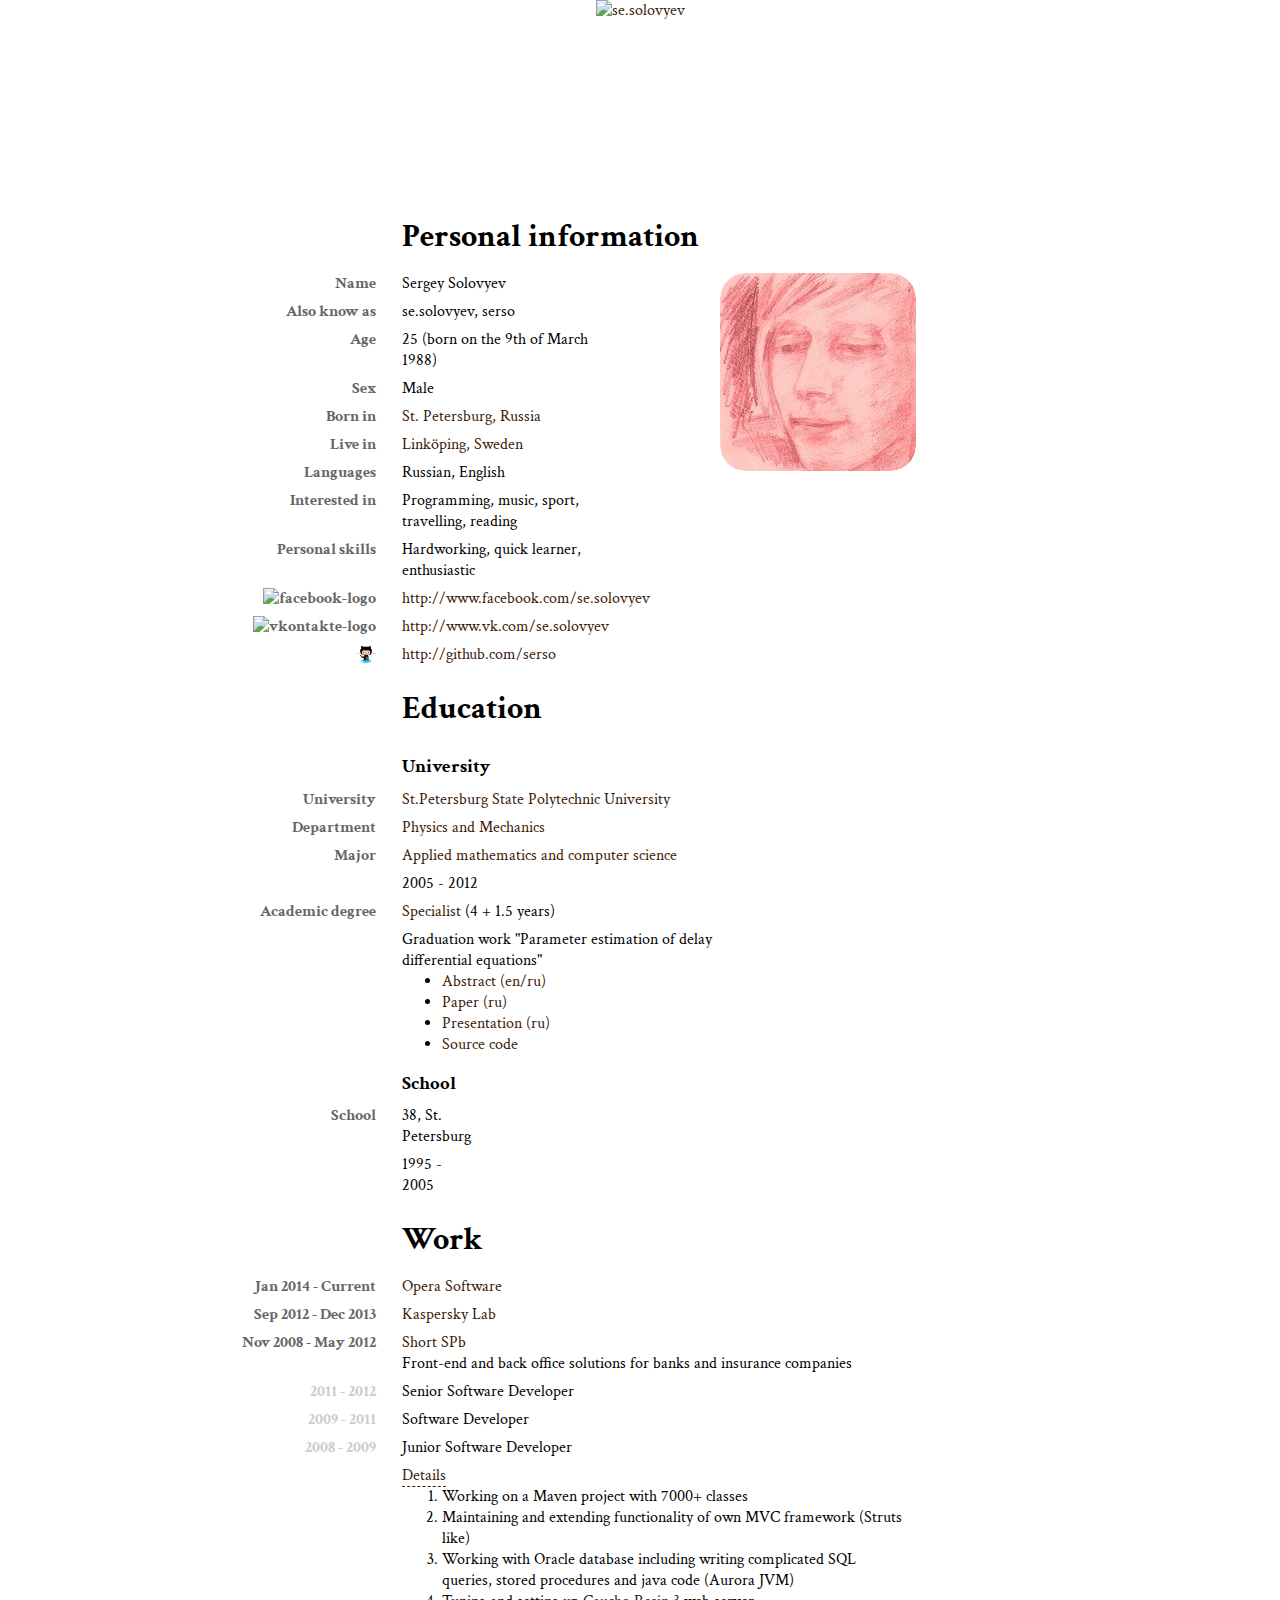
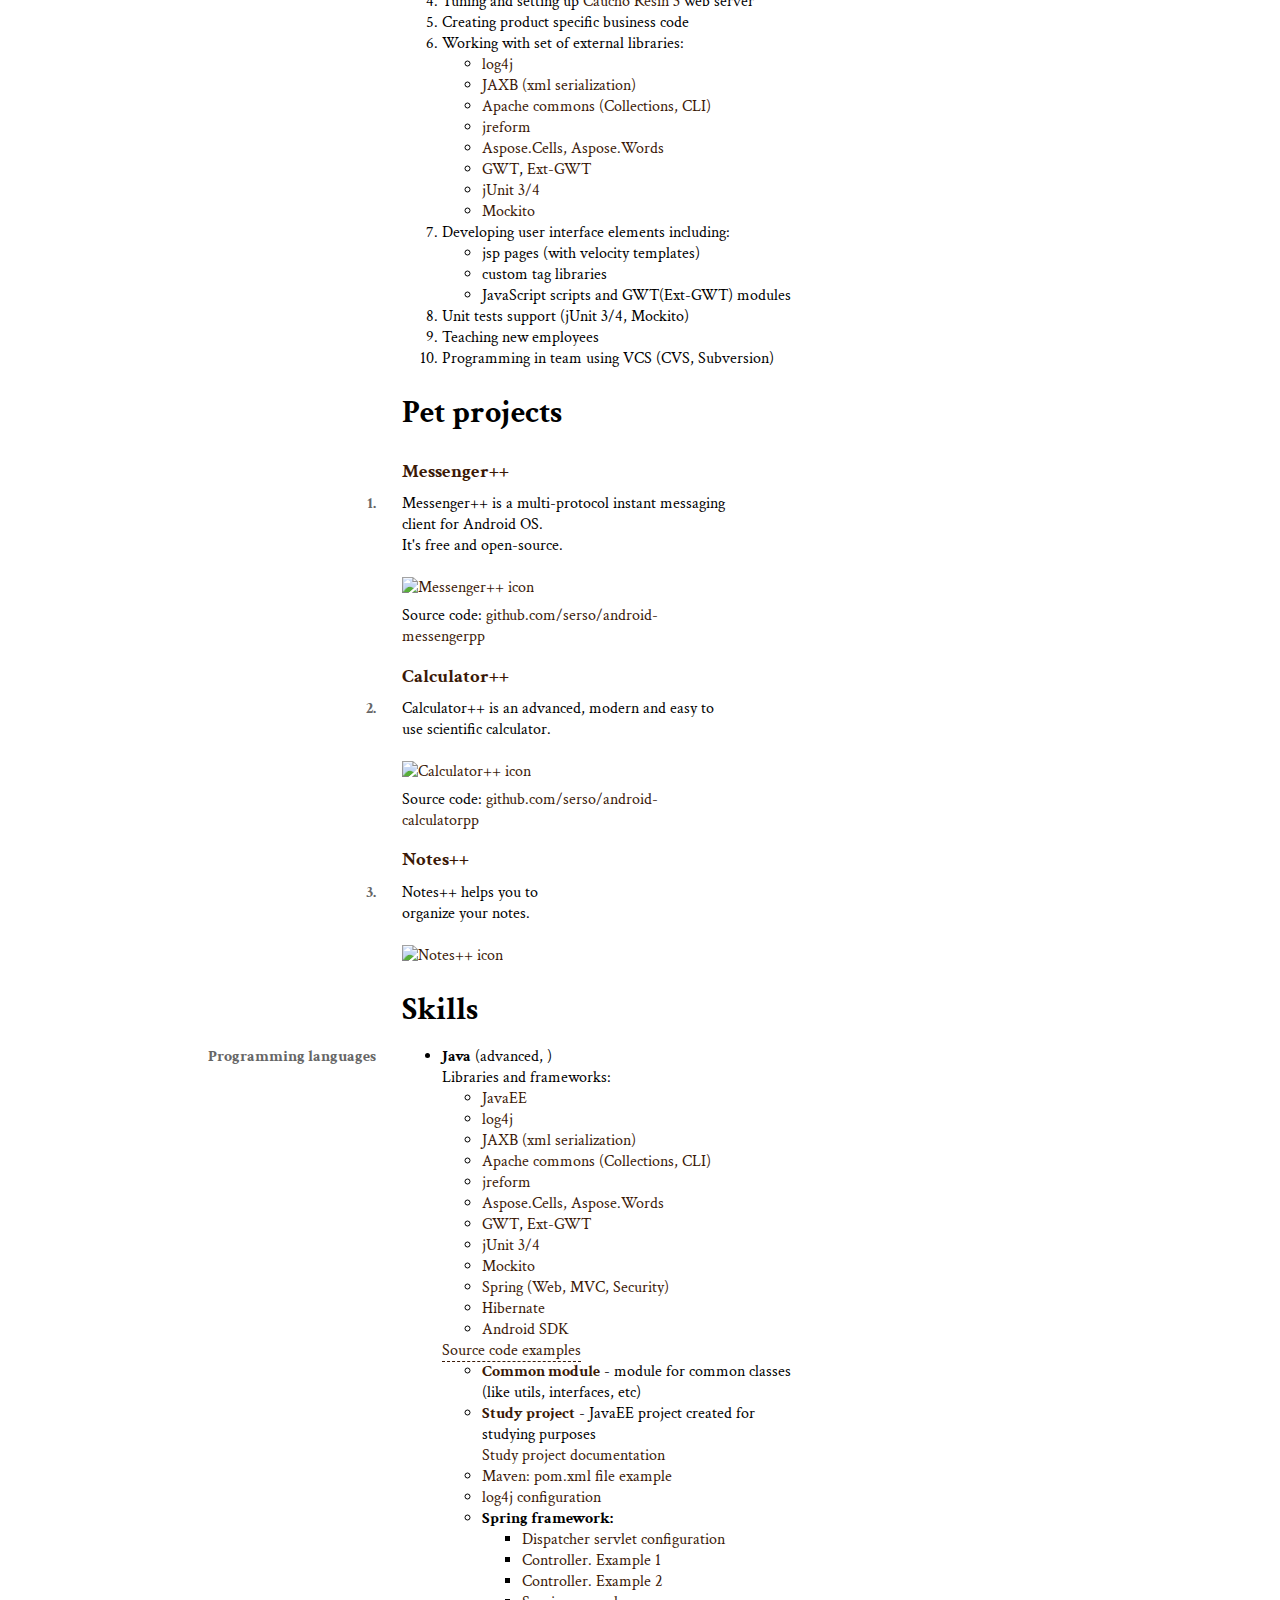
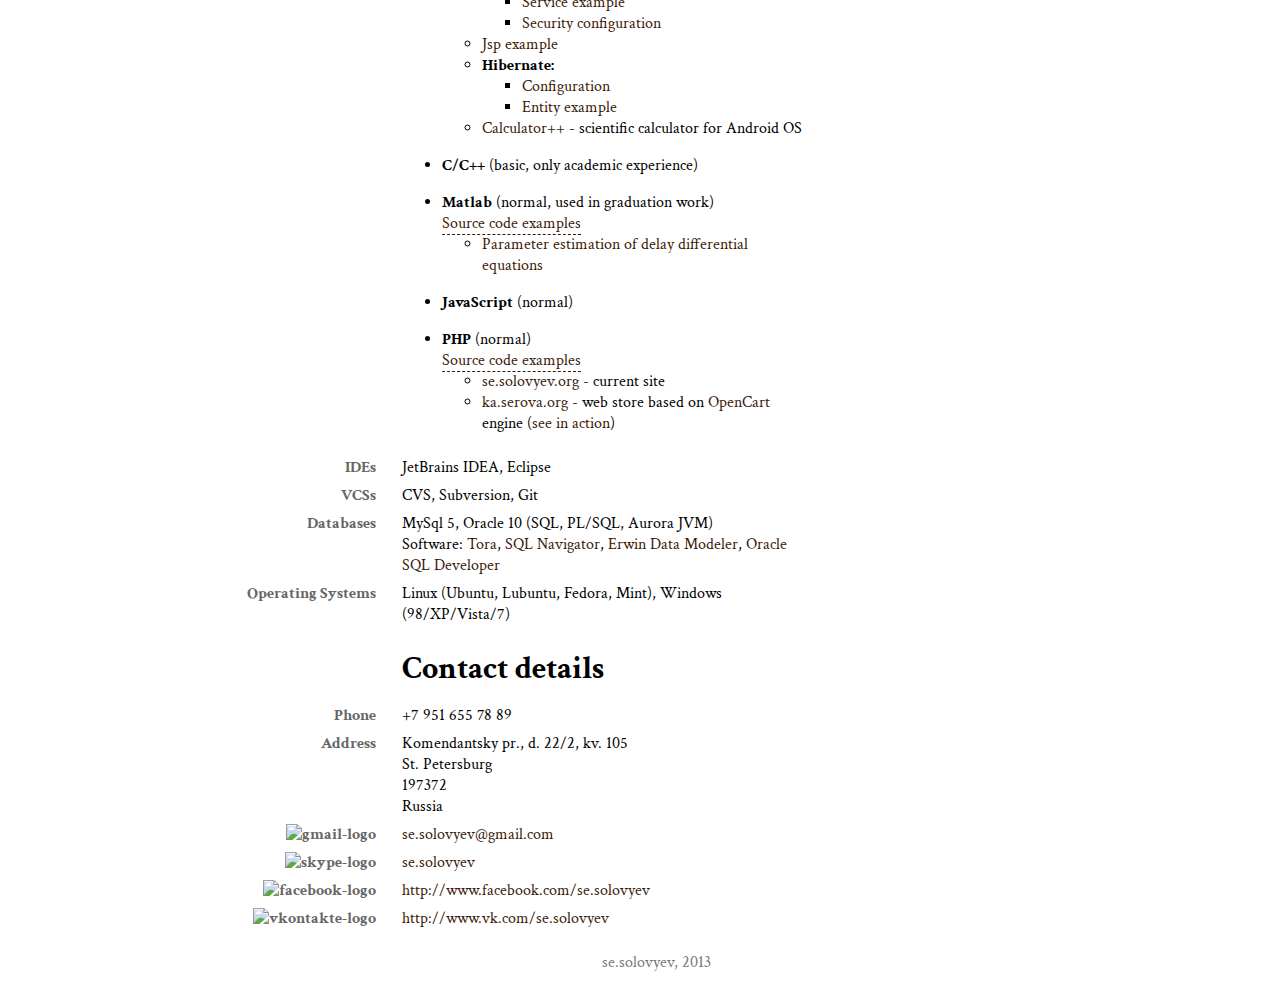
==== index.html @ 54375957 "Use relative paths" ====
<!DOCTYPE HTML PUBLIC "-//W3C//DTD HTML 4.01 Transitional//EN"
		"http://www.w3.org/TR/html4/loose.dtd">
<html>
<head>
	<meta http-equiv="Content-type" content="text/html;charset=UTF-8">

	<title>se.solovyev - CV</title>

	<script type="text/javascript" src="resources/js/jquery-1.6.1.js"></script>
	<script type="text/javascript" src="resources/js/jquery.countdown.package-1.5.9/jquery.countdown.pack.js"></script>

	<script type="text/javascript">
		if (jQuery) {
			$(document).ready(function() {

				$(".slided_content").hide();

				$("a.slided").click(
						function(event) {

							// Prevent the default event.
							event.preventDefault();


							var nextSibling = $(this).next();

							// Toggle the slide based on its current
							// visibility.
							if (nextSibling.is(":visible")) {

								// Hide - slide up.
								nextSibling.slideUp(500);

							} else {

								// Show - slide down.
								nextSibling.slideDown(500);

							}
						}
						);

				if ($.countdown) {
					$('#java_exp_countdown').countdown(
					{	since: new Date(2008, 10 - 1, 29),
						format: 'YDHMS',
						description: 'of work experience',
						layout: '<a href="time.html">{y<}{yn} {yl}{y>} ' +
								'{o<}{on} {ol}{o>} ' +
								'{d<}{dn} {dl}{d>} ' +
								'{hnn}{sep}{mnn}{sep}{snn} {desc}</a>'});
				}
			});
		}


	</script>

	<script type="text/javascript">

		var _gaq = _gaq || [];
		_gaq.push(['_setAccount', 'UA-24192724-1']);
		_gaq.push(['_trackPageview']);

		(function() {
			var ga = document.createElement('script');
			ga.type = 'text/javascript';
			ga.async = true;
			ga.src = ('https:' == document.location.protocol ? 'https://ssl' : 'http://www') + '.google-analytics.com/ga.js';
			var s = document.getElementsByTagName('script')[0];
			s.parentNode.insertBefore(ga, s);
		})();


	</script>

	<link rel="stylesheet" href="resources/js/jquery.countdown.package-1.5.9/jquery.countdown.css"/>
	<link rel='stylesheet' href='http://fonts.googleapis.com/css?family=Crimson+Text:regular,600&v1' type='text/css'>

	<link rel="stylesheet" href="resources/css/main.css" type="text/css"/>

	<link rel="shortcut icon" href="resources/images/favicon.ico" type="image/x-icon"/>

</head>
<body>

<div id="page">
	<div id="container">
		<div id="header">
			<div id="se_solovyev_img">
				<a href="/" class="nohover">
					<img src="resources/images/header.png" alt="se.solovyev" height="202" width="879" border="0">
				</a>
			</div>
		</div>
		<div id="center">
			<div id="content">

				<h2>Personal information</h2>

				<div class="left">

					<dl style="width: 500px">

						<dt>Name</dt>
						<dd>Sergey Solovyev</dd>

						<dt>Also know as</dt>
						<dd>se.solovyev, serso</dd>

						<dt>Age</dt>
						<dd>25 (born on the 9th of March 1988)</dd>

						<dt>Sex</dt>
						<dd>Male</dd>

						<dt>Born in</dt>
						<dd>
							<a target="_blank" href="https://maps.google.se/maps?q=Saint%20Petersburg,%20Russia">St.
								Petersburg, Russia</a>
						</dd>

						<dt>Live in</dt>
						<dd>
							<a target="_blank" href="https://maps.google.se/maps?q=Link%C3%B6ping,%20Sweden">Linköping,
								Sweden</a>
						</dd>

						<dt>Languages</dt>
						<dd>Russian, English</dd>

						<dt>Interested in</dt>
						<dd>Programming, music, sport,<br/>travelling, reading</dd>

						<dt>Personal skills</dt>
						<dd>Hardworking, quick learner, enthusiastic</dd>

						<dt><img src="resources/images/facebook-logo-sm.png" alt="facebook-logo"></dt>
						<dd><a target="_blank" href="http://www.facebook.com/se.solovyev">http://www.facebook.com/se.solovyev</a>
						</dd>

						<dt><img src="resources/images/vkontakte-logo-sm.png" alt="vkontakte-logo"></dt>
						<dd><a target="_blank" href="http://www.vk.com/se.solovyev">http://www.vk.com/se.solovyev</a>
						</dd>

						<dt><img src="resources/images/github-logo-xsm.png" alt="github-logo"></dt>
						<dd><a target="_blank" href="http://github.com/serso">http://github.com/serso</a></dd>

					</dl>
				</div>

				<div id="face" class="right">
					<img src="resources/images/face.png" alt="Face">
				</div>

				<h2>Education</h2>

				<h3>University</h3>

				<div class="left">

					<dl>

						<dt>University</dt>
						<dd><a target="_blank" href="http://www.spbstu-eng.ru">St.Petersburg State Polytechnic
							University</a></dd>

						<dt>Department</dt>
						<dd><a target="_blank" href="http://www.physmech.ru">Physics and Mechanics</a></dd>

						<dt>Major</dt>
						<dd><a target="_blank" href="http://amd.stu.neva.ru">Applied mathematics and computer
							science</a></dd>

						<dt></dt>
						<dd>2005 - 2012</dd>

						<dt>Academic degree</dt>
						<dd><a target="_blank" href="http://en.wikipedia.org/wiki/Specialist_degree">Specialist</a> (4 +
							1.5 years)
						</dd>

						<dt></dt>
						<dd>Graduation work "Parameter estimation of delay differential equations"<br/>
							<ul>
								<li><a target="_blank" href="/files/graduation-work-abstract-ru-en.docx">Abstract
									(en/ru)</a></li>
								<li><a target="_blank" href="/files/graduation-work-ru.docx">Paper (ru)</a></li>
								<li><a target="_blank" href="/files/graduation-work-presentation-ru.pptx">Presentation
									(ru)</a></li>
								<li><a target="_blank" href="https://github.com/serso/dde-param-estimation">Source
									code</a></li>
							</ul>
						</dd>

					</dl>

				</div>

				<h3>School</h3>

				<div class="left">

					<dl>
						<dt>School</dt>
						<dd>38, St. Petersburg</dd>

						<dt></dt>
						<dd>1995 - 2005</dd>
					</dl>

				</div>

				<h2>Work</h2>

				<div class="left">

					<dl>
						<dt>Jan 2014 - Current</dt>
						<dd><a href="http://www.opera.com/" target="_blank">Opera Software</a></dd>

						<dt>Sep 2012 - Dec 2013</dt>
						<dd><a href="http://www.kaspersky.com/" target="_blank">Kaspersky Lab</a></dd>

						<dt>Nov 2008 - May 2012</dt>
						<dd><a target="_blank" href="http://www.short.ch">Short SPb</a><br/>
							Front-end and back office solutions for banks and insurance companies
						</dd>

						<dt class="work_date">2011 - 2012</dt>
						<dd>Senior Software Developer</dd>
						<dt class="work_date">2009 - 2011</dt>
						<dd>Software Developer</dd>
						<dt class="work_date">2008 - 2009</dt>
						<dd>Junior Software Developer</dd>

						<dt></dt>
						<dd>
							<a href="#shortspb_work_details" class="slided">Details</a>

							<div id="shortspb_work_details" class="slided_content">

								<ol>
									<li>Working on a Maven project with 7000+ classes</li>
									<li>Maintaining and extending functionality of own MVC framework (Struts like)</li>
									<li>Working with Oracle database including writing complicated SQL queries, stored
										procedures and java code (Aurora JVM)
									</li>
									<li>Tuning and setting up <a target="_blank" href="http://www.caucho.com/resin-3.0">Caucho
										Resin 3</a> web server
									</li>
									<li>Creating product specific business code</li>
									<li>Working with set of external libraries:
										<ul>
											<li><a target="_blank" href="http://logging.apache.org/log4j/">log4j</a>
											</li>
											<li><a target="_blank" href="http://jaxb.java.net">JAXB (xml
												serialization)</a></li>
											<li><a target="_blank" href="http://commons.apache.org">Apache commons
												(Collections, CLI)</a></li>
											<li><a target="_blank" href="http://jreform.sourceforge.net">jreform</a>
											</li>
											<li>
												<a target="_blank"
												   href="http://www.aspose.com/categories/java-components/aspose.total-for-java/default.aspx">Aspose.Cells,
													Aspose.Words</a>
											</li>
											<li><a target="_blank" href="http://code.google.com/webtoolkit">GWT</a>,
												<a target="_blank"
												   href="http://www.sencha.com/products/extgwt">Ext-GWT</a></li>
											<li><a target="_blank" href="http://www.junit.org">jUnit 3/4</a></li>
											<li><a target="_blank" href="http://mockito.org">Mockito</a></li>
										</ul>
									</li>
									<li>Developing user interface elements including:
										<ul>
											<li>
												jsp pages (with velocity templates)
											</li>
											<li>
												custom tag libraries
											</li>
											<li>
												JavaScript scripts and GWT(Ext-GWT) modules
											</li>
										</ul>
									</li>
									<li>
										Unit tests support (jUnit 3/4, Mockito)
									</li>
									<li>
										Teaching new employees
									</li>
									<li>Programming in team using VCS (CVS, Subversion)</li>
								</ol>
							</div>
						</dd>
					</dl>

				</div>

				<h2>Pet projects</h2>

				<h3><a target="_blank"
					   href="https://play.google.com/store/apps/details?id=org.solovyev.android.messenger">Messenger++</a>
				</h3>

				<div class="left">

					<dl>
						<dt>1.</dt>
						<dd>
							Messenger++ is a multi-protocol instant messaging client for Android OS.<br/>
							It's free and open-source.<br/>
							<br/>
							<a target="_blank"
							   href="https://play.google.com/store/apps/details?id=org.solovyev.android.messenger">
								<img src="resources/images/messengerpp-icon-small.png" alt="Messenger++ icon">
							</a>
							<br/>
						</dd>

						<dt>&nbsp;</dt>
						<dd>Source code: <a target="_blank" href="https://github.com/serso/android-messengerpp">github.com/serso/android-messengerpp</a>
						</dd>
					</dl>

				</div>

				<h3><a target="_blank"
					   href="https://play.google.com/store/apps/details?id=org.solovyev.android.calculator">Calculator++</a>
				</h3>

				<div class="left">

					<dl>
						<dt>2.</dt>
						<dd>
							Calculator++ is an advanced, modern and easy to use scientific calculator.<br/>
							<br/>
							<a target="_blank"
							   href="https://play.google.com/store/apps/details?id=org.solovyev.android.calculator">
								<img src="resources/images/calculatorpp-icon-small.png" alt="Calculator++ icon">
							</a>
							<br/>
						</dd>

						<dt>&nbsp;</dt>
						<dd>Source code: <a target="_blank" href="https://github.com/serso/android-calculatorpp">github.com/serso/android-calculatorpp</a>
						</dd>
					</dl>

				</div>

				<h3><a target="_blank" href="https://play.google.com/store/apps/details?id=org.solovyev.android.notes">Notes++</a>
				</h3>

				<div class="left">

					<dl>

						<dt>3.</dt>
						<dd>
							Notes++ helps you to organize your notes.<br/>
							<br/>
							<a target="_blank"
							   href="https://play.google.com/store/apps/details?id=org.solovyev.android.notes">
								<img src="resources/images/notes-icon-black-small.png" alt="Notes++ icon">
							</a>
							<br/>
						</dd>
					</dl>

				</div>

				<h2>Skills</h2>

				<div class="left">
					<dl>
						<dt>Programming languages</dt>
						<dd>
							<ul class="languages_list">
								<li class="language">
									<strong>Java</strong> (advanced, <span id="java_exp_countdown"></span>
									<noscript>5 years of work experience</noscript>
									)<br/>
									Libraries and frameworks:<br/>
									<ul>
										<li><a target="_blank"
											   href="http://www.oracle.com/technetwork/java/javaee/overview/index.html">JavaEE</a>
										</li>
										<li><a target="_blank" href="http://logging.apache.org/log4j/">log4j</a></li>
										<li><a target="_blank" href="http://jaxb.java.net">JAXB (xml serialization)</a>
										</li>
										<li><a target="_blank" href="http://commons.apache.org">Apache commons
											(Collections, CLI)</a></li>
										<li><a target="_blank" href="http://jreform.sourceforge.net">jreform</a></li>
										<li>
											<a target="_blank"
											   href="http://www.aspose.com/categories/java-components/aspose.total-for-java/default.aspx">Aspose.Cells,
												Aspose.Words</a>
										</li>
										<li><a target="_blank" href="http://code.google.com/webtoolkit">GWT</a>,
											<a target="_blank" href="http://www.sencha.com/products/extgwt">Ext-GWT</a>
										</li>
										<li><a target="_blank" href="http://www.junit.org">jUnit 3/4</a></li>
										<li><a target="_blank" href="http://mockito.org">Mockito</a></li>
										<li><a target="_blank" href="http://www.springsource.org/">Spring (Web, MVC,
											Security)</a></li>
										<li><a target="_blank" href="http://www.hibernate.org/">Hibernate</a></li>
										<li>
											<a target="_blank" href="http://developer.android.com">Android SDK</a>
										</li>

									</ul>

									<a href="#java_sources" class="slided">Source code examples</a>

									<div id="java_sources" class="slided_content">
										<ul>
											<li><a target="_blank" href="https://github.com/serso/common"><strong>Common
												module</strong></a> - module
												for common
												classes
												(like
												utils,
												interfaces,
												etc)
											</li>
											<li><a target="_blank" href="https://github.com/serso/study"><strong>Study
												project</strong></a> - JavaEE
												project
												created for
												studying
												purposes<br/>
												<a target="_blank"
												   href="https://github.com/serso/study/blob/master/study-misc/misc/Study%20Project.doc">Study
													project
													documentation</a>
											</li>
											<li><a target="_blank"
												   href="https://github.com/serso/study/blob/master/pom.xml">Maven:
												pom.xml file
												example</a></li>
											<li>
												<a target="_blank"
												   href="https://github.com/serso/study/blob/master/study-web/web/WEB-INF/log4j.properties">log4j
													configuration</a>
											</li>
											<li><strong>Spring framework:</strong>
												<ul>
													<li>
														<a target="_blank"
														   href="https://github.com/serso/study/blob/master/study-web/web/WEB-INF/dispatcher-servlet.xml">Dispatcher
															servlet
															configuration</a>
													</li>
													<li>
														<a target="_blank"
														   href="https://github.com/serso/study/blob/master/study-core/src/main/java/org/solovyev/study/controllers/user/UserCreateEditController.java">Controller.
															Example
															1</a>
													</li>
													<li>
														<a target="_blank"
														   href="https://github.com/serso/study/blob/master/study-core/src/main/java/org/solovyev/study/controllers/school/SchoolManagementController.java">Controller.
															Example
															2</a>
													<li>
														<a target="_blank"
														   href="https://github.com/serso/study/blob/master/study-core/src/main/java/org/solovyev/study/services/PartnerService.java">Service
															example</a>
													</li>
													<li>
														<a target="_blank"
														   href="https://github.com/serso/study/blob/master/study-web/web/WEB-INF/security.xml">Security
															configuration</a>
													</li>
												</ul>
											</li>
											<li>
												<a target="_blank"
												   href="https://github.com/serso/study/blob/master/study-web/web/WEB-INF/jsp/user/management.jsp">Jsp
													example</a>
											</li>
											<li>
												<strong>Hibernate:</strong>
												<ul>
													<li>
														<a target="_blank"
														   href="https://github.com/serso/study/blob/master/study-core/src/main/java/hibernate.cfg.xml">Configuration</a>
													</li>
													<li>
														<a target="_blank"
														   href="https://github.com/serso/study/blob/master/study-core/src/main/java/org/solovyev/study/model/address/Address.hbt.xml">Entity
															example</a>
													</li>
												</ul>
											</li>
											<li>
												<a target="_blank" href="https://github.com/serso/calculatorpp">Calculator++</a>
												- scientific calculator for Android OS
											</li>
										</ul>
									</div>
								</li>
								<li class="language"><strong>C/C++</strong> (basic, only academic experience)</li>
								<li class="language"><strong>Matlab</strong> (normal, used in graduation work)<br/>

									<a href="#matalb_sources" class="slided">Source code examples</a>

									<div id="matalb_sources" class="slided_content">

										<ul>
											<li><a target="_blank" href="https://github.com/serso/dde-param-estimation">Parameter
												estimation of delay
												differential
												equations</a>
											</li>
										</ul>
									</div>
								</li>


								<li class="language"><strong>JavaScript</strong> (normal)</li>

								<li class="language"><strong>PHP</strong> (normal)<br/>

									<a href="#php_sources" class="slided">Source code examples</a>

									<div id="php_sources" class="slided_content">
										<ul>
											<li><a target="_blank" href="https://github.com/serso/se.solovyev.org">se.solovyev.org</a>
												- current site
											</li>
											<li><a target="_blank" href="https://github.com/serso/ka.serova.org">ka.serova.org</a>
												- web store based on
												<a target="_blank" href="http://www.opencart.com/">OpenCart</a> engine (<a
														target="_blank" href="http://ka.serova.org">see in action</a>)
											</li>
										</ul>
									</div>
								</li>
							</ul>
						</dd>

						<dt>IDEs</dt>
						<dd>JetBrains IDEA, Eclipse</dd>

						<dt>VCSs</dt>
						<dd>CVS, Subversion, Git</dd>

						<dt>Databases</dt>
						<dd>MySql 5, Oracle 10 (SQL, PL/SQL, Aurora JVM)<br/>Software: <a target="_blank"
																						  href="http://torasql.com/about">Tora</a>,
							<a target="_blank" href="http://www.quest.com/sql-navigator/">SQL Navigator</a>,
							<a target="_blank"
							   href="http://erwin.com/products/detail/ca_erwin_data_modeler_standard_edition/">Erwin
								Data Modeler</a>,
							<a target="_blank"
							   href="http://www.oracle.com/technetwork/developer-tools/sql-developer/overview/index.html">Oracle
								SQL Developer</a>
						</dd>

						<dt>Operating Systems</dt>
						<dd>Linux (Ubuntu, Lubuntu, Fedora, Mint), Windows (98/XP/Vista/7)</dd>
					</dl>

				</div>

				<h2>Contact details</h2>

				<dl>

					<dt>Phone</dt>
					<dd>+7 951 655 78 89</dd>

					<dt>Address</dt>
					<dd>Komendantsky pr., d. 22/2, kv. 105<br/>
						St. Petersburg<br/>
						197372<br/>
						Russia<br/>
					</dd>

					<dt><img src="resources/images/gmail-logo-sm.png" alt="gmail-logo"></dt>
					<dd><a href="mailto:se.solovyev@gmail.com">se.solovyev@gmail.com</a></dd>

					<dt><img src="resources/images/skype-logo-sm.png" alt="skype-logo"></dt>
					<dd><a href="skype:se.solovyev?call">se.solovyev</a></dd>

					<dt><img src="resources/images/facebook-logo-sm.png" alt="facebook-logo"></dt>
					<dd><a target="_blank" href="http://www.facebook.com/se.solovyev">http://www.facebook.com/se.solovyev</a>
					</dd>

					<dt><img src="resources/images/vkontakte-logo-sm.png" alt="vkontakte-logo"></dt>
					<dd><a target="_blank" href="http://www.vk.com/se.solovyev">http://www.vk.com/se.solovyev</a></dd>
				</dl>

			</div>
		</div>
		<div id="footer">
			<a href="/">se.solovyev</a>, 2013
		</div>
	</div>
</div>

</body>
</html>
---- resources/css/main.css ----
* {
	margin: 0;
}

html, body {
	height: 100%;
	font-family: 'Crimson Text', arial, serif;
}

body {
	background: white;
	text-align: center;
}

div#se_solovyev_img {
	text-align: center;
	padding: 0 0 0 0;
	margin: 0 0 0 0;
}

.nohover a:hover {
	background-color: transparent;
}

a:hover {
	text-decoration: underline;
}

a {
	outline: 0;
	text-decoration: none;
}

a, a:visited {
	color: #3b1907;
	cursor: pointer;
	outline: medium none;
}

a.slided {
	text-decoration: none;
	border-width: 0 0 1px 0;
	border-style: none none dashed none;
}

div#header {
	height: 200px;
}

div#se_solovyev {
	font-size: 80pt;
	letter-spacing: -10px;
	background: white url("../images/coffee_stain.jpg") no-repeat 80%;
	border: 0;
}

div#footer {
	clear: both;
	color: #777777;
	padding:1em;
	width: 100%;
}

#footer a {
	color: #777777;
}

#content {
	width: 880px;
	margin: auto;
}

#content dl {
	clear: left;
	margin: 0 0 0;
	padding: 0;
	height: auto;
}

#content dl dt {
	color: #666666; /*	color: #571203;*/
	clear: left;
	float: left;
	font-weight: bold;
	margin: 0;
	padding: 0 0.5em 0 0;
	text-align: right;
	width: 11em;
}

#content dl dt.work_date {
    color: #cccccc;
}

h1, h2, h3 {
	padding: 0 0 0 202px;
	text-align: left;
}

#content dl dd {
	margin: 0 0 0 190px;
	padding: 0 20% 7px 12px;
	text-align: left;
}

h1, h2, h3 {
	clear: both;
	padding-bottom: 0.5em;
	padding-top: 0.5em;
}

h1 {
	color: #3b1907;
	font-size: 3em;
}

h2 {
	font-size: 2em;
}

#face {
	margin-left: 20px;
}

.right {
	float: left;
}

.left {
	float: left;
}

.languages_list li.language {
	margin-bottom: 1em;
}

#java_exp_countdown {
	background-color: transparent;
	border: 0;
}

.s_0 {
	font-family: "Ume Gothic S5", sans-serif;
}

.e_0 {
	font-family: "Arial Black", serif;
}

.dot {
}

.s_1 {
	font-family: "Liberation Mono", monospace;
}

.o_0 {
	font-family: "FreeMono", monospace;
}

.l {
	font-family: "Arial Black", serif;
}

.o_1 {
	font-family: "Loma", serif;
}

.v_0 {
	font-family: "Purisa", serif;
}

.y {
	font-family: "Arial Black", serif;
}

.e_1 {
	font-family: "URW Chancery L", serif;
}

.v_1 {
	font-family: "URW Gothic L", sans-serif;
}

.source_example_title {
    font-weight: bold;
}

.source_link {
    font-weight: bold;
}
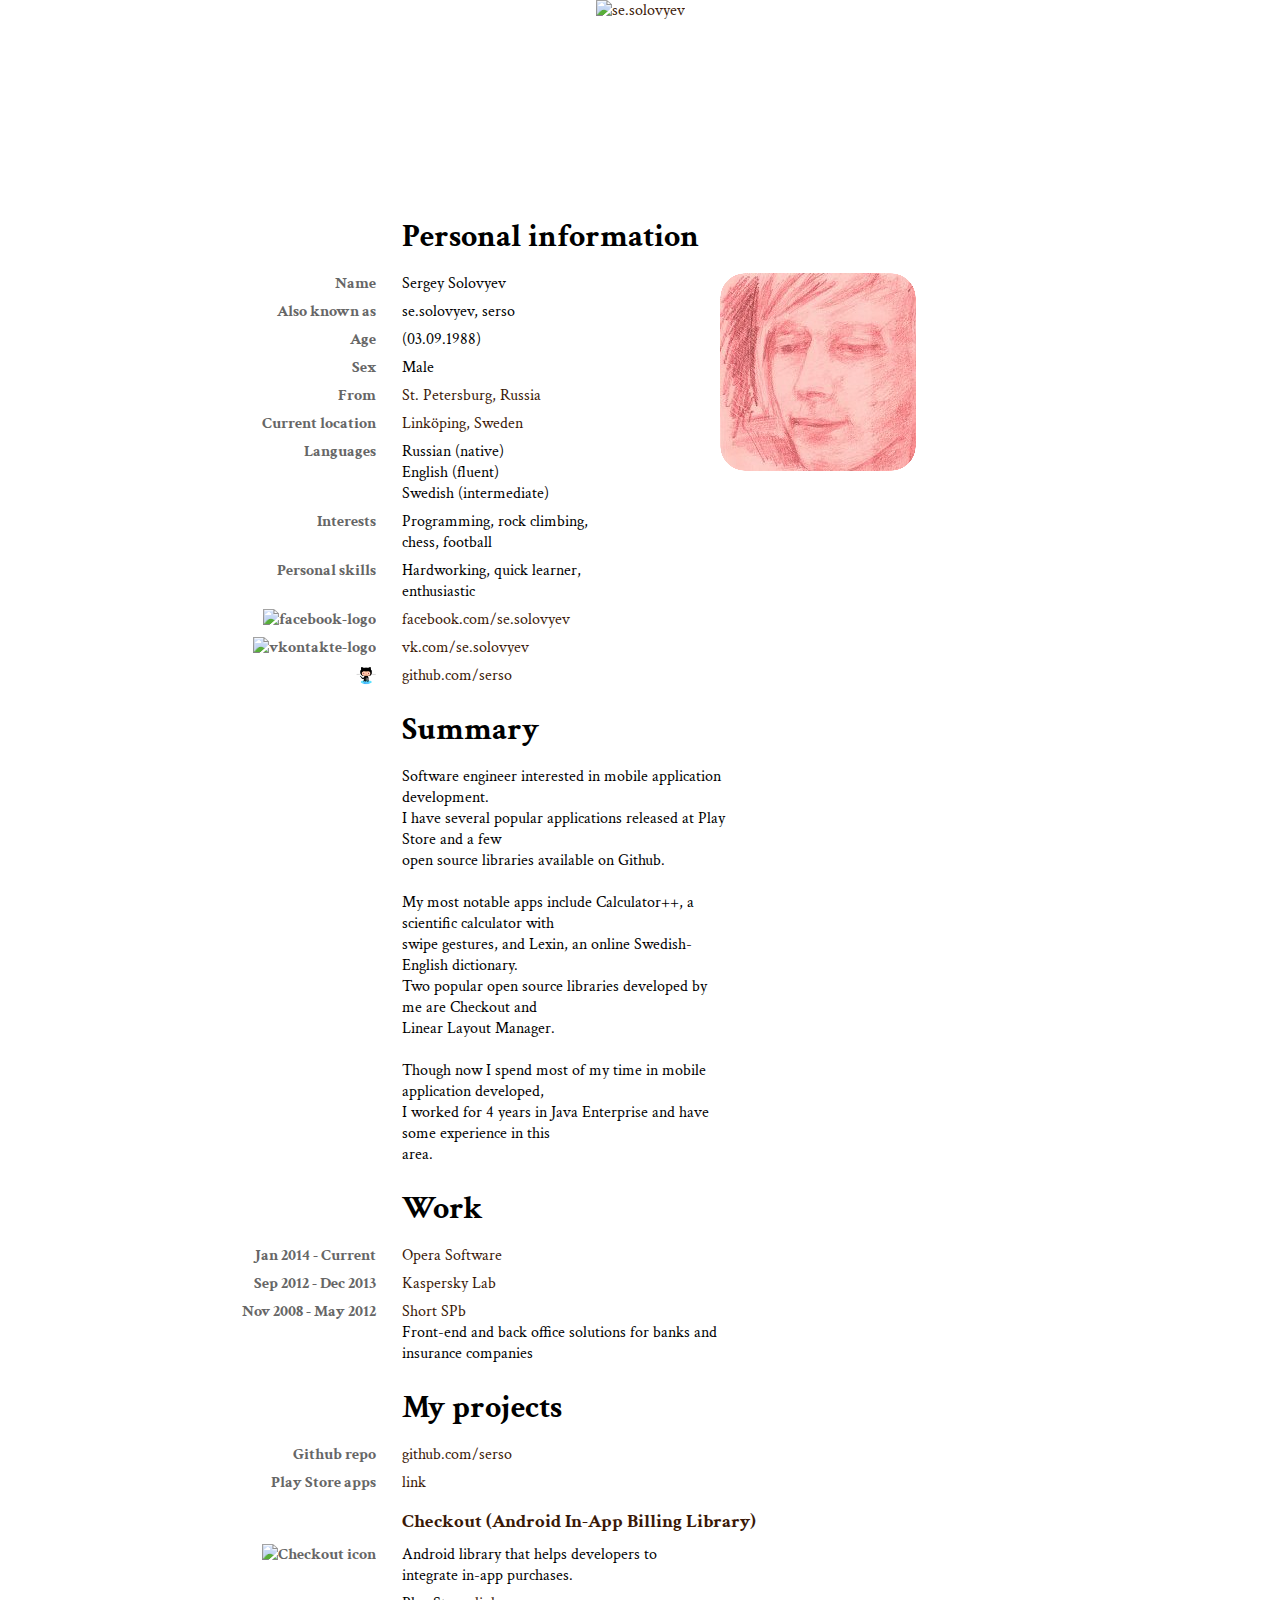
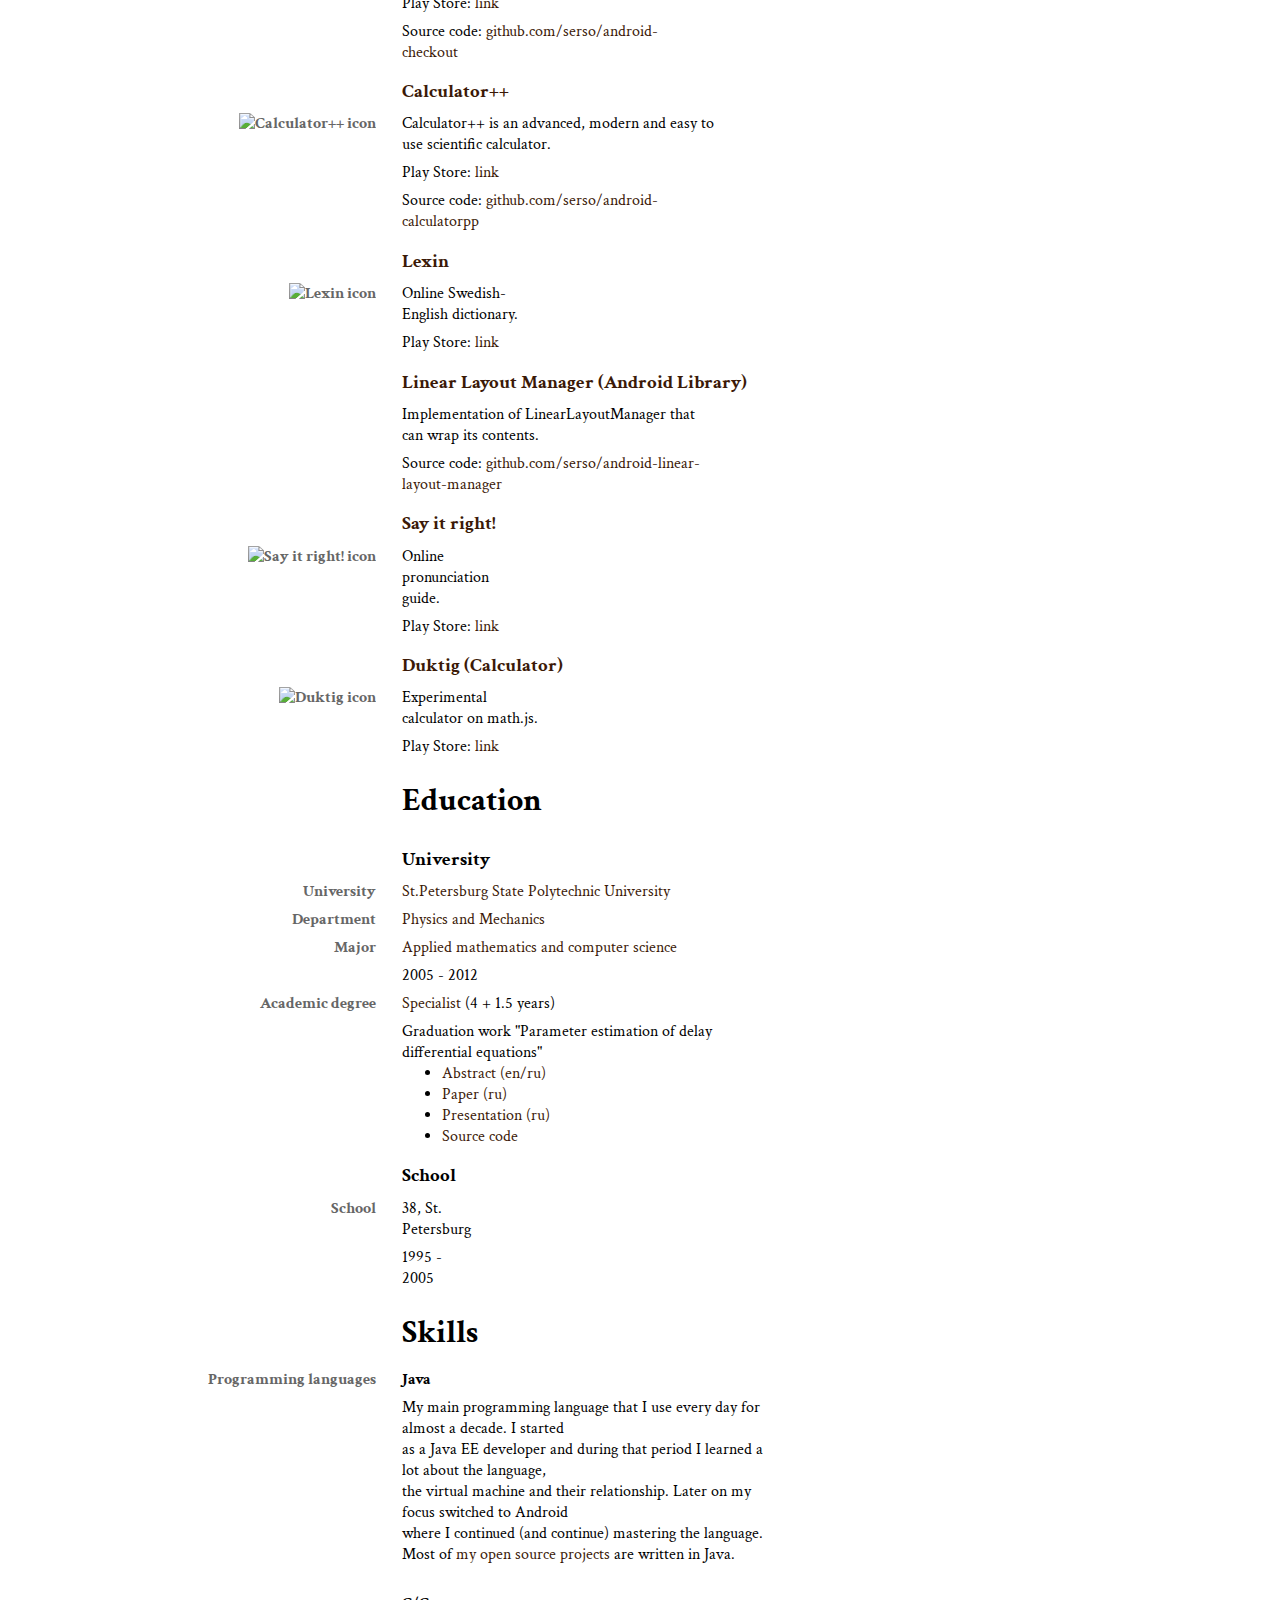
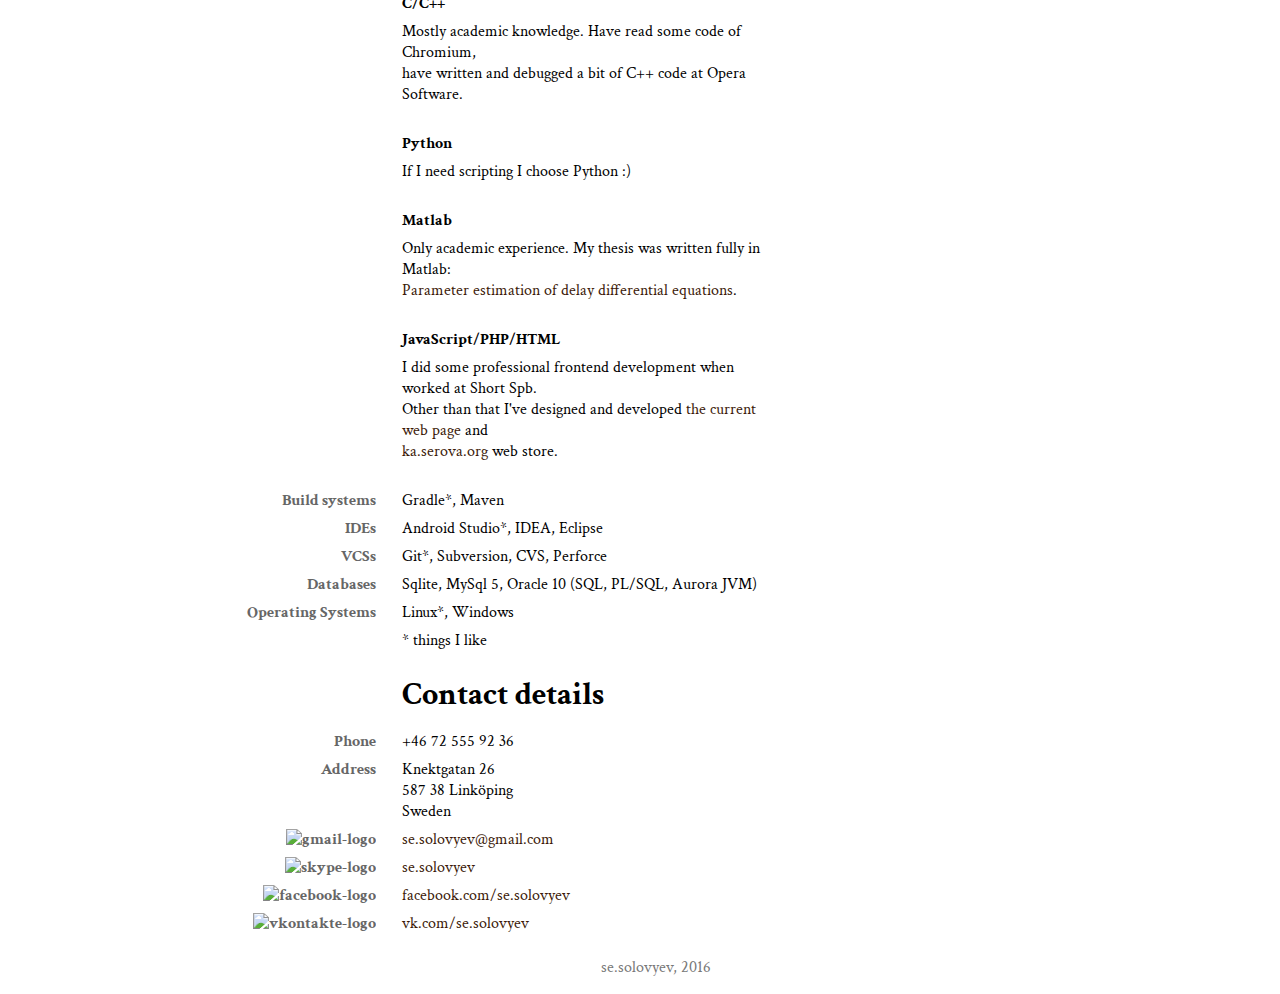
==== commit 4de4a8f0: "Changes" ====
--- a/index.html
+++ b/index.html
@@ -41,17 +41,14 @@
 						);
 
 				if ($.countdown) {
-					$('#java_exp_countdown').countdown(
-					{	since: new Date(2008, 10 - 1, 29),
-						format: 'YDHMS',
-						description: 'of work experience',
-						layout: '<a href="time.html">{y<}{yn} {yl}{y>} ' +
-								'{o<}{on} {ol}{o>} ' +
-								'{d<}{dn} {dl}{d>} ' +
-								'{hnn}{sep}{mnn}{sep}{snn} {desc}</a>'});
+					$('#my_age').countdown(
+					{	since: new Date(1988, 4 - 1, 03),
+						format: 'Y',
+						layout: '{y<}{yn} {yl}{y>}'});
 				}
 			});
 		}
+
 
 
 	</script>
@@ -70,6 +67,7 @@
 			var s = document.getElementsByTagName('script')[0];
 			s.parentNode.insertBefore(ga, s);
 		})();
+
 
 
 	</script>
@@ -105,52 +103,158 @@
 						<dt>Name</dt>
 						<dd>Sergey Solovyev</dd>
 
-						<dt>Also know as</dt>
+						<dt>Also known as</dt>
 						<dd>se.solovyev, serso</dd>
 
 						<dt>Age</dt>
-						<dd>25 (born on the 9th of March 1988)</dd>
+						<dd><span id="my_age"><noscript>28</noscript></span> (03.09.1988)</dd>
 
 						<dt>Sex</dt>
 						<dd>Male</dd>
 
-						<dt>Born in</dt>
+						<dt>From</dt>
 						<dd>
 							<a target="_blank" href="https://maps.google.se/maps?q=Saint%20Petersburg,%20Russia">St.
 								Petersburg, Russia</a>
 						</dd>
 
-						<dt>Live in</dt>
+						<dt>Current location</dt>
 						<dd>
-							<a target="_blank" href="https://maps.google.se/maps?q=Link%C3%B6ping,%20Sweden">Linköping,
-								Sweden</a>
+							<a target="_blank" href="https://maps.google.se/maps?q=Link%C3%B6ping,%20Sweden">Linköping, Sweden</a>
 						</dd>
 
 						<dt>Languages</dt>
-						<dd>Russian, English</dd>
-
-						<dt>Interested in</dt>
-						<dd>Programming, music, sport,<br/>travelling, reading</dd>
+						<dd>Russian (native)<br/>English (fluent)<br/>Swedish (intermediate)</dd>
+
+						<dt>Interests</dt>
+						<dd>Programming, rock climbing, chess, football</dd>
 
 						<dt>Personal skills</dt>
 						<dd>Hardworking, quick learner, enthusiastic</dd>
 
 						<dt><img src="resources/images/facebook-logo-sm.png" alt="facebook-logo"></dt>
-						<dd><a target="_blank" href="http://www.facebook.com/se.solovyev">http://www.facebook.com/se.solovyev</a>
+						<dd><a target="_blank" href="http://www.facebook.com/se.solovyev">facebook.com/se.solovyev</a>
 						</dd>
 
 						<dt><img src="resources/images/vkontakte-logo-sm.png" alt="vkontakte-logo"></dt>
-						<dd><a target="_blank" href="http://www.vk.com/se.solovyev">http://www.vk.com/se.solovyev</a>
+						<dd><a target="_blank" href="http://www.vk.com/se.solovyev">vk.com/se.solovyev</a>
 						</dd>
 
 						<dt><img src="resources/images/github-logo-xsm.png" alt="github-logo"></dt>
-						<dd><a target="_blank" href="http://github.com/serso">http://github.com/serso</a></dd>
+						<dd><a target="_blank" href="https://github.com/serso">github.com/serso</a></dd>
 
 					</dl>
 				</div>
 
 				<div id="face" class="right">
 					<img src="resources/images/face.png" alt="Face">
+				</div>
+
+				<h2>Summary</h2>
+
+				<div class="left">
+					<dl>
+						<dt></dt>
+						<dd>Software engineer interested in mobile application development.<br/>
+							I have several popular applications released at Play Store and a few<br/>
+							open source libraries available on Github.<br/><br/>
+
+							My most notable apps include Calculator++, a scientific calculator with<br>
+							swipe gestures, and Lexin, an online Swedish-English dictionary.<br/>
+							Two popular open source libraries developed by me are Checkout and<br/>
+							Linear Layout Manager.<br/><br/>
+
+							Though now I spend most of my time in mobile application developed,<br/>
+							I worked for 4 years in Java Enterprise and have some experience in this<br/>
+							area.
+						</dd>
+					</dl>
+				</div>
+
+				<h2>Work</h2>
+
+				<div class="left">
+
+					<dl>
+						<dt>Jan 2014 - Current</dt>
+						<dd><a href="http://www.opera.com/" target="_blank">Opera Software</a></dd>
+
+						<dt>Sep 2012 - Dec 2013</dt>
+						<dd><a href="http://www.kaspersky.com/" target="_blank">Kaspersky Lab</a></dd>
+
+						<dt>Nov 2008 - May 2012</dt>
+						<dd><a target="_blank" href="http://www.short.ch">Short SPb</a><br/>
+							Front-end and back office solutions for banks and insurance companies
+						</dd>
+					</dl>
+
+				</div>
+
+				<h2>My projects</h2>
+
+				<div class="left">
+					<dl>
+						<dt>Github repo</dt>
+						<dd><a target="_blank" href="https://github.com/serso">github.com/serso</a></dd>
+						<dt>Play Store apps</dt>
+						<dd><a target="_blank" href="https://play.google.com/store/apps/developer?id=Sergey+Solovyev">link</a></dd>
+					</dl>
+				</div>
+
+				<h3><a target="_blank" href="https://github.com/serso/android-checkout">Checkout (Android In-App Billing Library)</a></h3>
+				<div class="left">
+					<dl>
+						<dt><img src="resources/images/checkout-icon-small.png" alt="Checkout icon"></dt>
+						<dd>Android library that helps developers to integrate in-app purchases.</dd>
+						<dd>Play Store: <a target="_blank" href="https://play.google.com/store/apps/details?id=org.solovyev.android.checkout.app">link</a></dd>
+						<dd>Source code: <a target="_blank" href="https://github.com/serso/android-checkout">github.com/serso/android-checkout</a></dd>
+					</dl>
+				</div>
+
+				<h3><a target="_blank" href="https://play.google.com/store/apps/details?id=org.solovyev.android.calculator">Calculator++</a></h3>
+				<div class="left">
+					<dl>
+						<dt><img src="resources/images/calculatorpp-icon-small.png" alt="Calculator++ icon"></dt>
+						<dd>Calculator++ is an advanced, modern and easy to use scientific calculator.</dd>
+						<dd>Play Store: <a target="_blank" href="https://play.google.com/store/apps/details?id=org.solovyev.android.calculator">link</a></dd>
+						<dd>Source code: <a target="_blank" href="https://github.com/serso/android-calculatorpp">github.com/serso/android-calculatorpp</a></dd>
+					</dl>
+				</div>
+
+				<h3><a target="_blank" href="https://play.google.com/store/apps/details?id=org.solovyev.android.dictionary.lexin">Lexin</a></h3>
+				<div class="left">
+					<dl>
+						<dt><img src="resources/images/lexin-icon-small.png" alt="Lexin icon"></dt>
+						<dd>Online Swedish-English dictionary.</dd>
+						<dd>Play Store: <a target="_blank" href="https://play.google.com/store/apps/details?id=org.solovyev.android.dictionary.lexin">link</a></dd>
+					</dl>
+				</div>
+
+				<h3><a target="_blank" href="https://github.com/serso/android-linear-layout-manager">Linear Layout Manager (Android Library)</a></h3>
+				<div class="left">
+					<dl>
+						<dt></dt>
+						<dd>Implementation of LinearLayoutManager that can wrap its contents.</dd>
+						<dd>Source code: <a target="_blank" href="https://github.com/serso/android-linear-layout-manager">github.com/serso/android-linear-layout-manager</a></dd>
+					</dl>
+				</div>
+
+				<h3><a target="_blank" href="https://play.google.com/store/apps/details?id=org.solovyev.android.dictionary.forvo">Say it right!</a></h3>
+				<div class="left">
+					<dl>
+						<dt><img src="resources/images/forvo-icon-small.png" alt="Say it right! icon"></dt>
+						<dd>Online pronunciation guide.</dd>
+						<dd>Play Store: <a target="_blank" href="https://play.google.com/store/apps/details?id=org.solovyev.android.dictionary.forvo">link</a></dd>
+					</dl>
+				</div>
+
+				<h3><a target="_blank" href="https://play.google.com/store/apps/details?id=org.solovyev.android.duktig">Duktig (Calculator)</a></h3>
+				<div class="left">
+					<dl>
+						<dt><img src="resources/images/duktig-icon-small.png" alt="Duktig icon"></dt>
+						<dd>Experimental calculator on math.js.</dd>
+						<dd>Play Store: <a target="_blank" href="https://play.google.com/store/apps/details?id=org.solovyev.android.duktig">link</a></dd>
+					</dl>
 				</div>
 
 				<h2>Education</h2>
@@ -211,359 +315,61 @@
 
 				</div>
 
-				<h2>Work</h2>
-
-				<div class="left">
-
-					<dl>
-						<dt>Jan 2014 - Current</dt>
-						<dd><a href="http://www.opera.com/" target="_blank">Opera Software</a></dd>
-
-						<dt>Sep 2012 - Dec 2013</dt>
-						<dd><a href="http://www.kaspersky.com/" target="_blank">Kaspersky Lab</a></dd>
-
-						<dt>Nov 2008 - May 2012</dt>
-						<dd><a target="_blank" href="http://www.short.ch">Short SPb</a><br/>
-							Front-end and back office solutions for banks and insurance companies
-						</dd>
-
-						<dt class="work_date">2011 - 2012</dt>
-						<dd>Senior Software Developer</dd>
-						<dt class="work_date">2009 - 2011</dt>
-						<dd>Software Developer</dd>
-						<dt class="work_date">2008 - 2009</dt>
-						<dd>Junior Software Developer</dd>
-
-						<dt></dt>
-						<dd>
-							<a href="#shortspb_work_details" class="slided">Details</a>
-
-							<div id="shortspb_work_details" class="slided_content">
-
-								<ol>
-									<li>Working on a Maven project with 7000+ classes</li>
-									<li>Maintaining and extending functionality of own MVC framework (Struts like)</li>
-									<li>Working with Oracle database including writing complicated SQL queries, stored
-										procedures and java code (Aurora JVM)
-									</li>
-									<li>Tuning and setting up <a target="_blank" href="http://www.caucho.com/resin-3.0">Caucho
-										Resin 3</a> web server
-									</li>
-									<li>Creating product specific business code</li>
-									<li>Working with set of external libraries:
-										<ul>
-											<li><a target="_blank" href="http://logging.apache.org/log4j/">log4j</a>
-											</li>
-											<li><a target="_blank" href="http://jaxb.java.net">JAXB (xml
-												serialization)</a></li>
-											<li><a target="_blank" href="http://commons.apache.org">Apache commons
-												(Collections, CLI)</a></li>
-											<li><a target="_blank" href="http://jreform.sourceforge.net">jreform</a>
-											</li>
-											<li>
-												<a target="_blank"
-												   href="http://www.aspose.com/categories/java-components/aspose.total-for-java/default.aspx">Aspose.Cells,
-													Aspose.Words</a>
-											</li>
-											<li><a target="_blank" href="http://code.google.com/webtoolkit">GWT</a>,
-												<a target="_blank"
-												   href="http://www.sencha.com/products/extgwt">Ext-GWT</a></li>
-											<li><a target="_blank" href="http://www.junit.org">jUnit 3/4</a></li>
-											<li><a target="_blank" href="http://mockito.org">Mockito</a></li>
-										</ul>
-									</li>
-									<li>Developing user interface elements including:
-										<ul>
-											<li>
-												jsp pages (with velocity templates)
-											</li>
-											<li>
-												custom tag libraries
-											</li>
-											<li>
-												JavaScript scripts and GWT(Ext-GWT) modules
-											</li>
-										</ul>
-									</li>
-									<li>
-										Unit tests support (jUnit 3/4, Mockito)
-									</li>
-									<li>
-										Teaching new employees
-									</li>
-									<li>Programming in team using VCS (CVS, Subversion)</li>
-								</ol>
-							</div>
-						</dd>
-					</dl>
-
-				</div>
-
-				<h2>Pet projects</h2>
-
-				<h3><a target="_blank"
-					   href="https://play.google.com/store/apps/details?id=org.solovyev.android.messenger">Messenger++</a>
-				</h3>
-
-				<div class="left">
-
-					<dl>
-						<dt>1.</dt>
-						<dd>
-							Messenger++ is a multi-protocol instant messaging client for Android OS.<br/>
-							It's free and open-source.<br/>
-							<br/>
-							<a target="_blank"
-							   href="https://play.google.com/store/apps/details?id=org.solovyev.android.messenger">
-								<img src="resources/images/messengerpp-icon-small.png" alt="Messenger++ icon">
-							</a>
-							<br/>
-						</dd>
-
-						<dt>&nbsp;</dt>
-						<dd>Source code: <a target="_blank" href="https://github.com/serso/android-messengerpp">github.com/serso/android-messengerpp</a>
-						</dd>
-					</dl>
-
-				</div>
-
-				<h3><a target="_blank"
-					   href="https://play.google.com/store/apps/details?id=org.solovyev.android.calculator">Calculator++</a>
-				</h3>
-
-				<div class="left">
-
-					<dl>
-						<dt>2.</dt>
-						<dd>
-							Calculator++ is an advanced, modern and easy to use scientific calculator.<br/>
-							<br/>
-							<a target="_blank"
-							   href="https://play.google.com/store/apps/details?id=org.solovyev.android.calculator">
-								<img src="resources/images/calculatorpp-icon-small.png" alt="Calculator++ icon">
-							</a>
-							<br/>
-						</dd>
-
-						<dt>&nbsp;</dt>
-						<dd>Source code: <a target="_blank" href="https://github.com/serso/android-calculatorpp">github.com/serso/android-calculatorpp</a>
-						</dd>
-					</dl>
-
-				</div>
-
-				<h3><a target="_blank" href="https://play.google.com/store/apps/details?id=org.solovyev.android.notes">Notes++</a>
-				</h3>
-
-				<div class="left">
-
-					<dl>
-
-						<dt>3.</dt>
-						<dd>
-							Notes++ helps you to organize your notes.<br/>
-							<br/>
-							<a target="_blank"
-							   href="https://play.google.com/store/apps/details?id=org.solovyev.android.notes">
-								<img src="resources/images/notes-icon-black-small.png" alt="Notes++ icon">
-							</a>
-							<br/>
-						</dd>
-					</dl>
-
-				</div>
-
 				<h2>Skills</h2>
 
 				<div class="left">
 					<dl>
 						<dt>Programming languages</dt>
-						<dd>
-							<ul class="languages_list">
-								<li class="language">
-									<strong>Java</strong> (advanced, <span id="java_exp_countdown"></span>
-									<noscript>5 years of work experience</noscript>
-									)<br/>
-									Libraries and frameworks:<br/>
-									<ul>
-										<li><a target="_blank"
-											   href="http://www.oracle.com/technetwork/java/javaee/overview/index.html">JavaEE</a>
-										</li>
-										<li><a target="_blank" href="http://logging.apache.org/log4j/">log4j</a></li>
-										<li><a target="_blank" href="http://jaxb.java.net">JAXB (xml serialization)</a>
-										</li>
-										<li><a target="_blank" href="http://commons.apache.org">Apache commons
-											(Collections, CLI)</a></li>
-										<li><a target="_blank" href="http://jreform.sourceforge.net">jreform</a></li>
-										<li>
-											<a target="_blank"
-											   href="http://www.aspose.com/categories/java-components/aspose.total-for-java/default.aspx">Aspose.Cells,
-												Aspose.Words</a>
-										</li>
-										<li><a target="_blank" href="http://code.google.com/webtoolkit">GWT</a>,
-											<a target="_blank" href="http://www.sencha.com/products/extgwt">Ext-GWT</a>
-										</li>
-										<li><a target="_blank" href="http://www.junit.org">jUnit 3/4</a></li>
-										<li><a target="_blank" href="http://mockito.org">Mockito</a></li>
-										<li><a target="_blank" href="http://www.springsource.org/">Spring (Web, MVC,
-											Security)</a></li>
-										<li><a target="_blank" href="http://www.hibernate.org/">Hibernate</a></li>
-										<li>
-											<a target="_blank" href="http://developer.android.com">Android SDK</a>
-										</li>
-
-									</ul>
-
-									<a href="#java_sources" class="slided">Source code examples</a>
-
-									<div id="java_sources" class="slided_content">
-										<ul>
-											<li><a target="_blank" href="https://github.com/serso/common"><strong>Common
-												module</strong></a> - module
-												for common
-												classes
-												(like
-												utils,
-												interfaces,
-												etc)
-											</li>
-											<li><a target="_blank" href="https://github.com/serso/study"><strong>Study
-												project</strong></a> - JavaEE
-												project
-												created for
-												studying
-												purposes<br/>
-												<a target="_blank"
-												   href="https://github.com/serso/study/blob/master/study-misc/misc/Study%20Project.doc">Study
-													project
-													documentation</a>
-											</li>
-											<li><a target="_blank"
-												   href="https://github.com/serso/study/blob/master/pom.xml">Maven:
-												pom.xml file
-												example</a></li>
-											<li>
-												<a target="_blank"
-												   href="https://github.com/serso/study/blob/master/study-web/web/WEB-INF/log4j.properties">log4j
-													configuration</a>
-											</li>
-											<li><strong>Spring framework:</strong>
-												<ul>
-													<li>
-														<a target="_blank"
-														   href="https://github.com/serso/study/blob/master/study-web/web/WEB-INF/dispatcher-servlet.xml">Dispatcher
-															servlet
-															configuration</a>
-													</li>
-													<li>
-														<a target="_blank"
-														   href="https://github.com/serso/study/blob/master/study-core/src/main/java/org/solovyev/study/controllers/user/UserCreateEditController.java">Controller.
-															Example
-															1</a>
-													</li>
-													<li>
-														<a target="_blank"
-														   href="https://github.com/serso/study/blob/master/study-core/src/main/java/org/solovyev/study/controllers/school/SchoolManagementController.java">Controller.
-															Example
-															2</a>
-													<li>
-														<a target="_blank"
-														   href="https://github.com/serso/study/blob/master/study-core/src/main/java/org/solovyev/study/services/PartnerService.java">Service
-															example</a>
-													</li>
-													<li>
-														<a target="_blank"
-														   href="https://github.com/serso/study/blob/master/study-web/web/WEB-INF/security.xml">Security
-															configuration</a>
-													</li>
-												</ul>
-											</li>
-											<li>
-												<a target="_blank"
-												   href="https://github.com/serso/study/blob/master/study-web/web/WEB-INF/jsp/user/management.jsp">Jsp
-													example</a>
-											</li>
-											<li>
-												<strong>Hibernate:</strong>
-												<ul>
-													<li>
-														<a target="_blank"
-														   href="https://github.com/serso/study/blob/master/study-core/src/main/java/hibernate.cfg.xml">Configuration</a>
-													</li>
-													<li>
-														<a target="_blank"
-														   href="https://github.com/serso/study/blob/master/study-core/src/main/java/org/solovyev/study/model/address/Address.hbt.xml">Entity
-															example</a>
-													</li>
-												</ul>
-											</li>
-											<li>
-												<a target="_blank" href="https://github.com/serso/calculatorpp">Calculator++</a>
-												- scientific calculator for Android OS
-											</li>
-										</ul>
-									</div>
-								</li>
-								<li class="language"><strong>C/C++</strong> (basic, only academic experience)</li>
-								<li class="language"><strong>Matlab</strong> (normal, used in graduation work)<br/>
-
-									<a href="#matalb_sources" class="slided">Source code examples</a>
-
-									<div id="matalb_sources" class="slided_content">
-
-										<ul>
-											<li><a target="_blank" href="https://github.com/serso/dde-param-estimation">Parameter
-												estimation of delay
-												differential
-												equations</a>
-											</li>
-										</ul>
-									</div>
-								</li>
-
-
-								<li class="language"><strong>JavaScript</strong> (normal)</li>
-
-								<li class="language"><strong>PHP</strong> (normal)<br/>
-
-									<a href="#php_sources" class="slided">Source code examples</a>
-
-									<div id="php_sources" class="slided_content">
-										<ul>
-											<li><a target="_blank" href="https://github.com/serso/se.solovyev.org">se.solovyev.org</a>
-												- current site
-											</li>
-											<li><a target="_blank" href="https://github.com/serso/ka.serova.org">ka.serova.org</a>
-												- web store based on
-												<a target="_blank" href="http://www.opencart.com/">OpenCart</a> engine (<a
-														target="_blank" href="http://ka.serova.org">see in action</a>)
-											</li>
-										</ul>
-									</div>
-								</li>
-							</ul>
-						</dd>
+						<dd><strong>Java</strong></dd>
+						<dt></dt>
+						<dd>My main programming language that I use every day for almost a decade. I started<br/>
+							as a Java EE developer and during that period I learned a lot about the language,<br/>
+							the virtual machine and their relationship. Later on my focus switched to Android<br/>
+							where I continued (and continue) mastering the language.<br/>
+							Most of <a target="_blank" href="https://github.com/serso">my open source projects</a> are written in Java.<br/><br/></dd>
+
+						<dt></dt>
+						<dd><strong>C/C++</strong></dd>
+						<dt></dt>
+						<dd>Mostly academic knowledge. Have read some code of Chromium,<br/>
+							have written and debugged a bit of C++ code at Opera Software.<br/><br/></dd>
+
+						<dt></dt>
+						<dd><strong>Python</strong></dd>
+						<dt></dt>
+						<dd>If I need scripting I choose Python :)<br/><br/></dd>
+
+						<dt></dt>
+						<dd><strong>Matlab</strong></dd>
+						<dt></dt>
+						<dd>Only academic experience. My thesis was written fully in Matlab:<br/>
+							<a target="_blank" href="https://github.com/serso/dde-param-estimation">Parameter
+								estimation of delay differential equations</a>.<br/><br/></dd>
+
+						<dt></dt>
+						<dd><strong>JavaScript/PHP/HTML</strong></dd>
+						<dt></dt>
+						<dd>I did some professional frontend development when worked at Short Spb.<br/>
+							Other than that I've designed and developed <a target="_blank" href="https://github.com/serso/se.solovyev.org">the current web page</a> and<br/>
+							<a target="_blank" href="https://github.com/serso/ka.serova.org">ka.serova.org</a> web store.<br/><br/></dd>
+
+						<dt>Build systems</dt>
+						<dd>Gradle*, Maven</dd>
 
 						<dt>IDEs</dt>
-						<dd>JetBrains IDEA, Eclipse</dd>
+						<dd>Android Studio*, IDEA, Eclipse</dd>
 
 						<dt>VCSs</dt>
-						<dd>CVS, Subversion, Git</dd>
+						<dd>Git*, Subversion, CVS, Perforce</dd>
 
 						<dt>Databases</dt>
-						<dd>MySql 5, Oracle 10 (SQL, PL/SQL, Aurora JVM)<br/>Software: <a target="_blank"
-																						  href="http://torasql.com/about">Tora</a>,
-							<a target="_blank" href="http://www.quest.com/sql-navigator/">SQL Navigator</a>,
-							<a target="_blank"
-							   href="http://erwin.com/products/detail/ca_erwin_data_modeler_standard_edition/">Erwin
-								Data Modeler</a>,
-							<a target="_blank"
-							   href="http://www.oracle.com/technetwork/developer-tools/sql-developer/overview/index.html">Oracle
-								SQL Developer</a>
-						</dd>
+						<dd>Sqlite, MySql 5, Oracle 10 (SQL, PL/SQL, Aurora JVM)</dd>
 
 						<dt>Operating Systems</dt>
-						<dd>Linux (Ubuntu, Lubuntu, Fedora, Mint), Windows (98/XP/Vista/7)</dd>
+						<dd>Linux*, Windows</dd>
+
+						<dt></dt>
+						<dd>* things I like</dd>
 					</dl>
 
 				</div>
@@ -573,13 +379,12 @@
 				<dl>
 
 					<dt>Phone</dt>
-					<dd>+7 951 655 78 89</dd>
+					<dd>+46 72 555 92 36</dd>
 
 					<dt>Address</dt>
-					<dd>Komendantsky pr., d. 22/2, kv. 105<br/>
-						St. Petersburg<br/>
-						197372<br/>
-						Russia<br/>
+					<dd>Knektgatan 26<br/>
+						587 38 Linköping<br/>
+						Sweden<br/>
 					</dd>
 
 					<dt><img src="resources/images/gmail-logo-sm.png" alt="gmail-logo"></dt>
@@ -589,17 +394,17 @@
 					<dd><a href="skype:se.solovyev?call">se.solovyev</a></dd>
 
 					<dt><img src="resources/images/facebook-logo-sm.png" alt="facebook-logo"></dt>
-					<dd><a target="_blank" href="http://www.facebook.com/se.solovyev">http://www.facebook.com/se.solovyev</a>
+					<dd><a target="_blank" href="http://www.facebook.com/se.solovyev">facebook.com/se.solovyev</a>
 					</dd>
 
 					<dt><img src="resources/images/vkontakte-logo-sm.png" alt="vkontakte-logo"></dt>
-					<dd><a target="_blank" href="http://www.vk.com/se.solovyev">http://www.vk.com/se.solovyev</a></dd>
+					<dd><a target="_blank" href="http://www.vk.com/se.solovyev">vk.com/se.solovyev</a></dd>
 				</dl>
 
 			</div>
 		</div>
 		<div id="footer">
-			<a href="/">se.solovyev</a>, 2013
+			<a href="/">se.solovyev</a>, 2016
 		</div>
 	</div>
 </div>
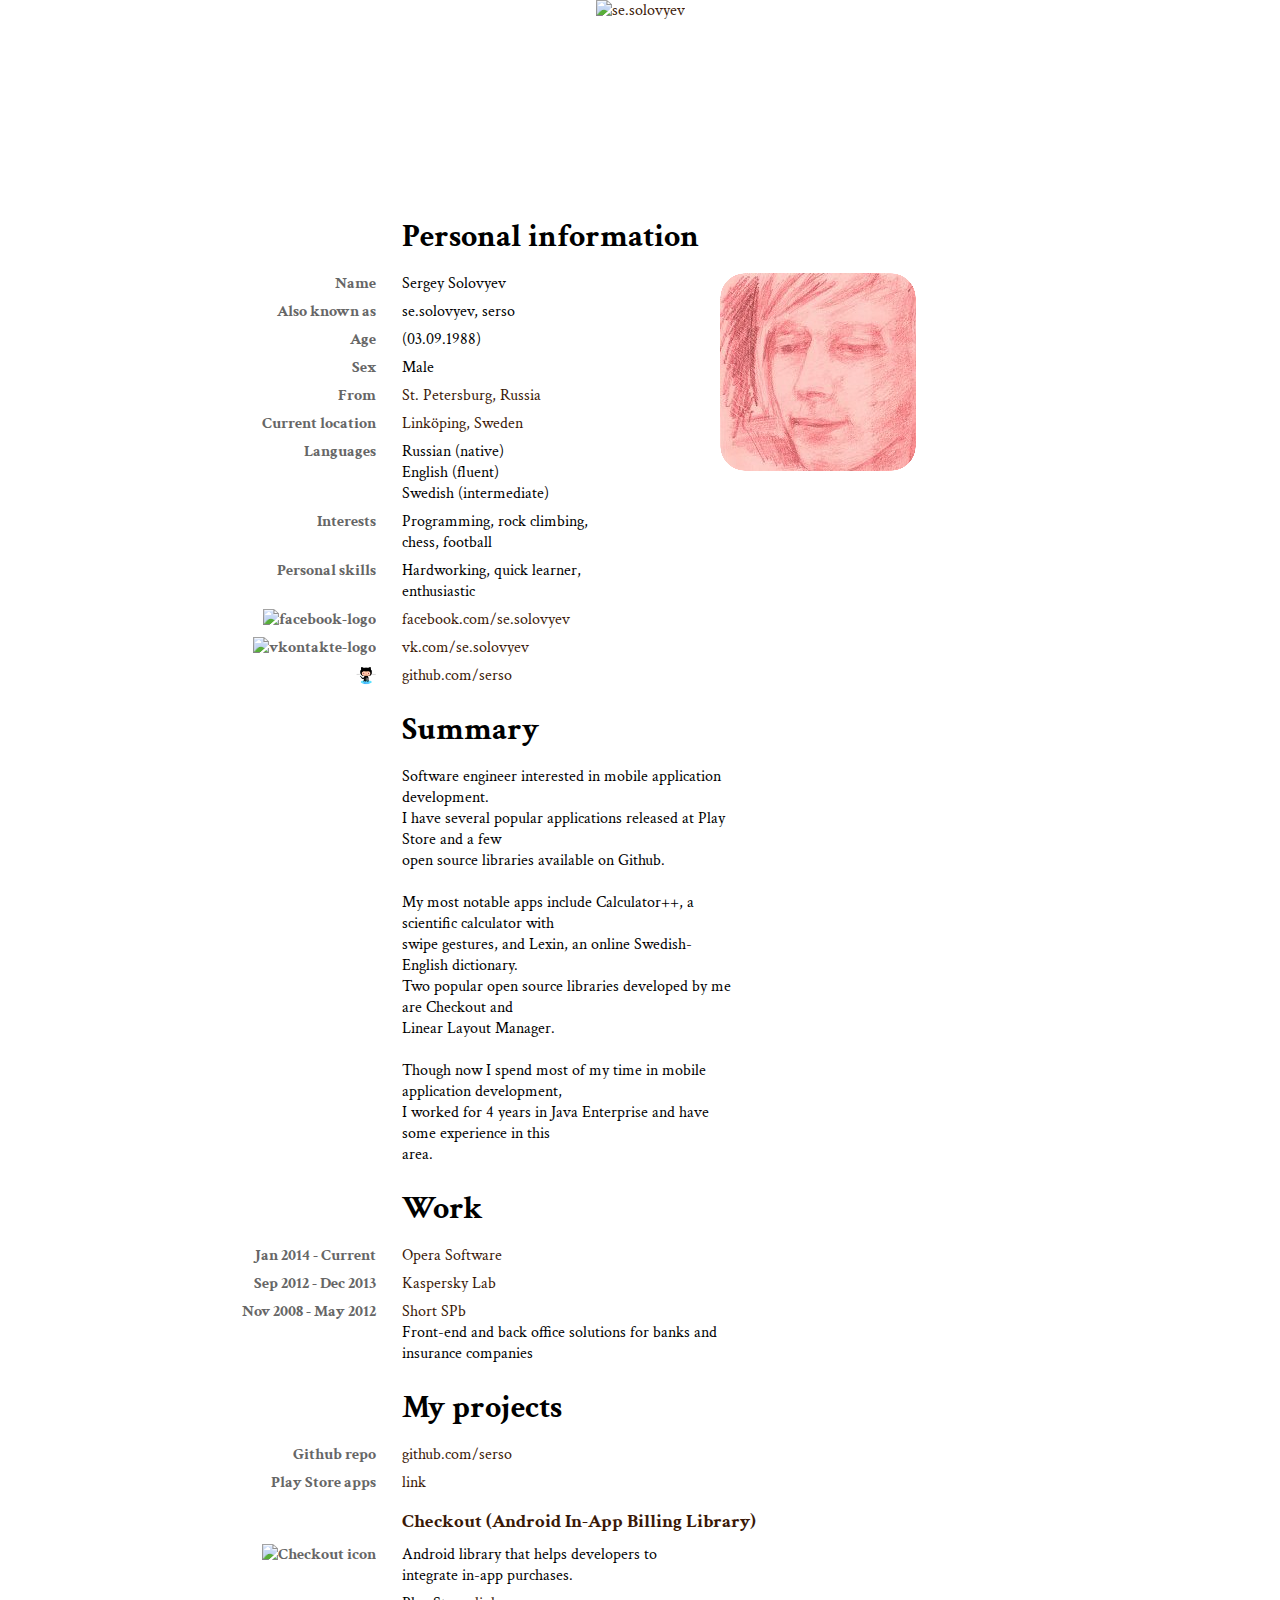
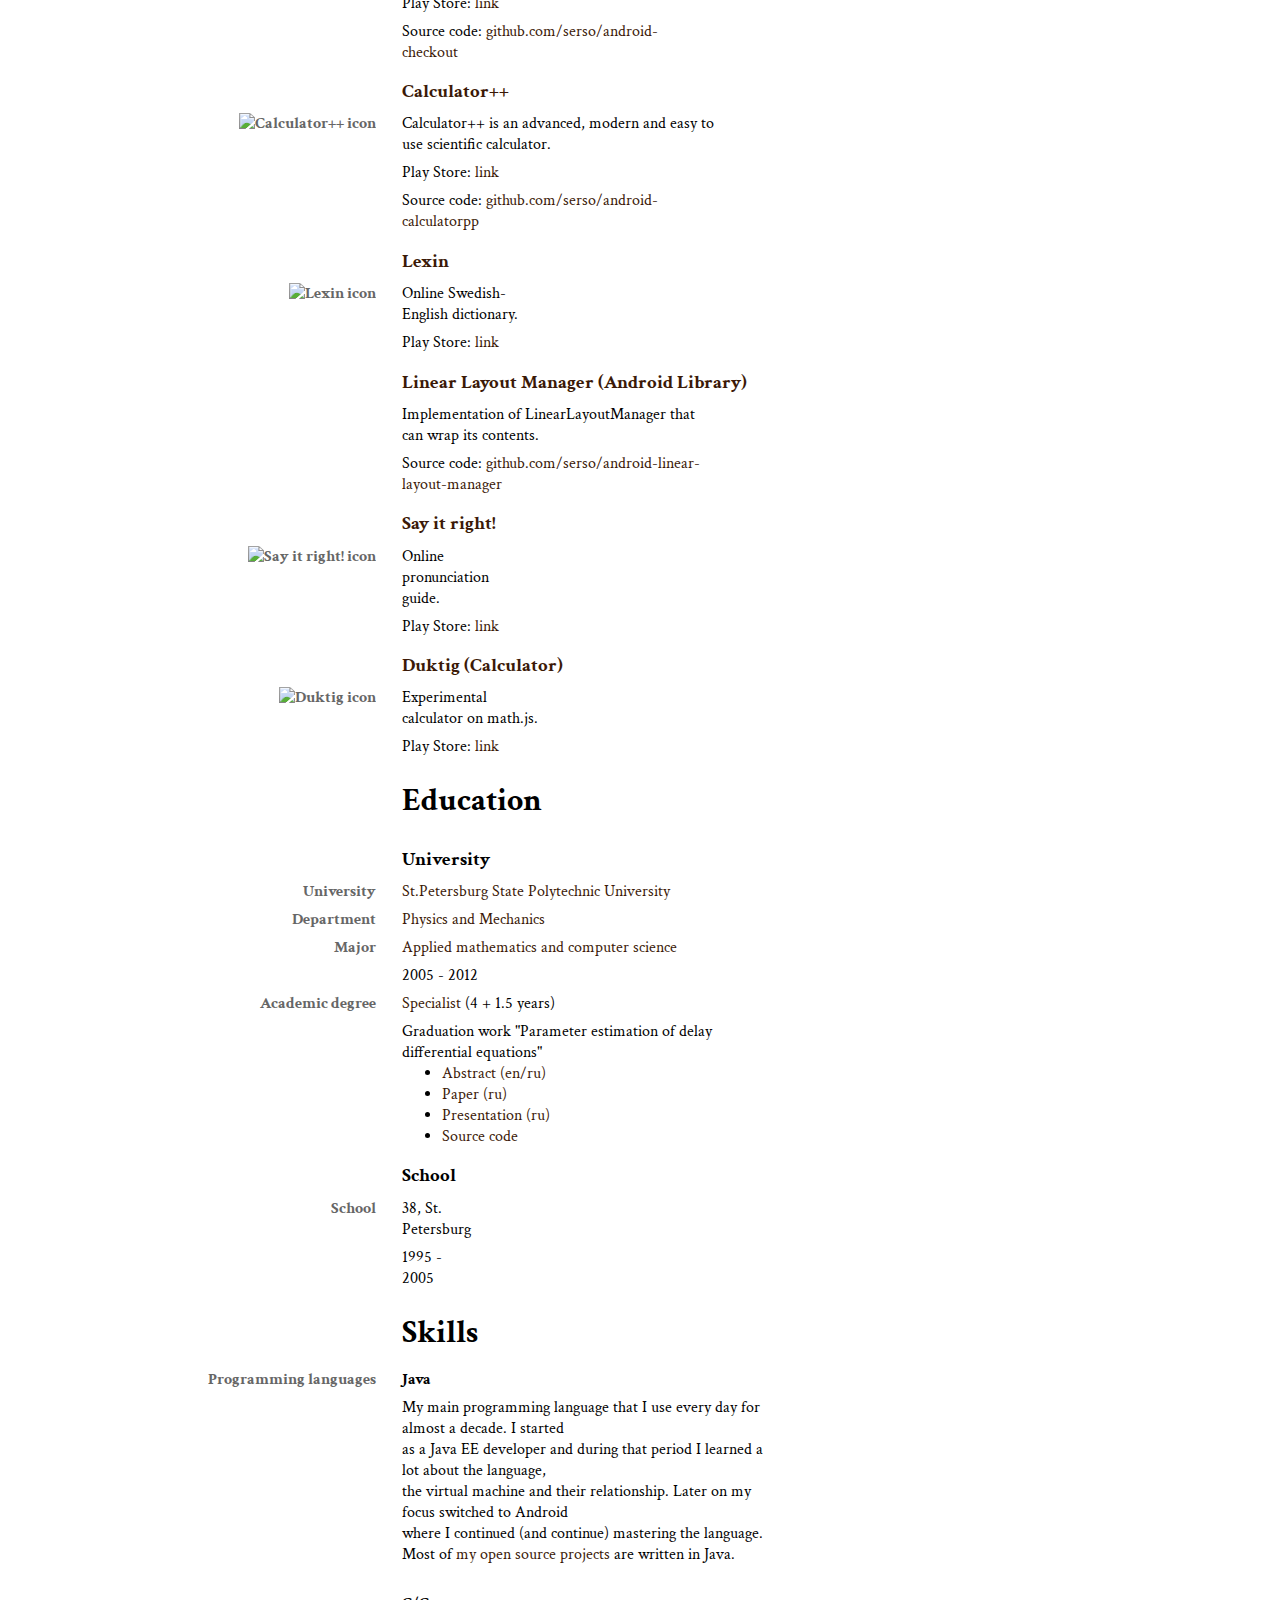
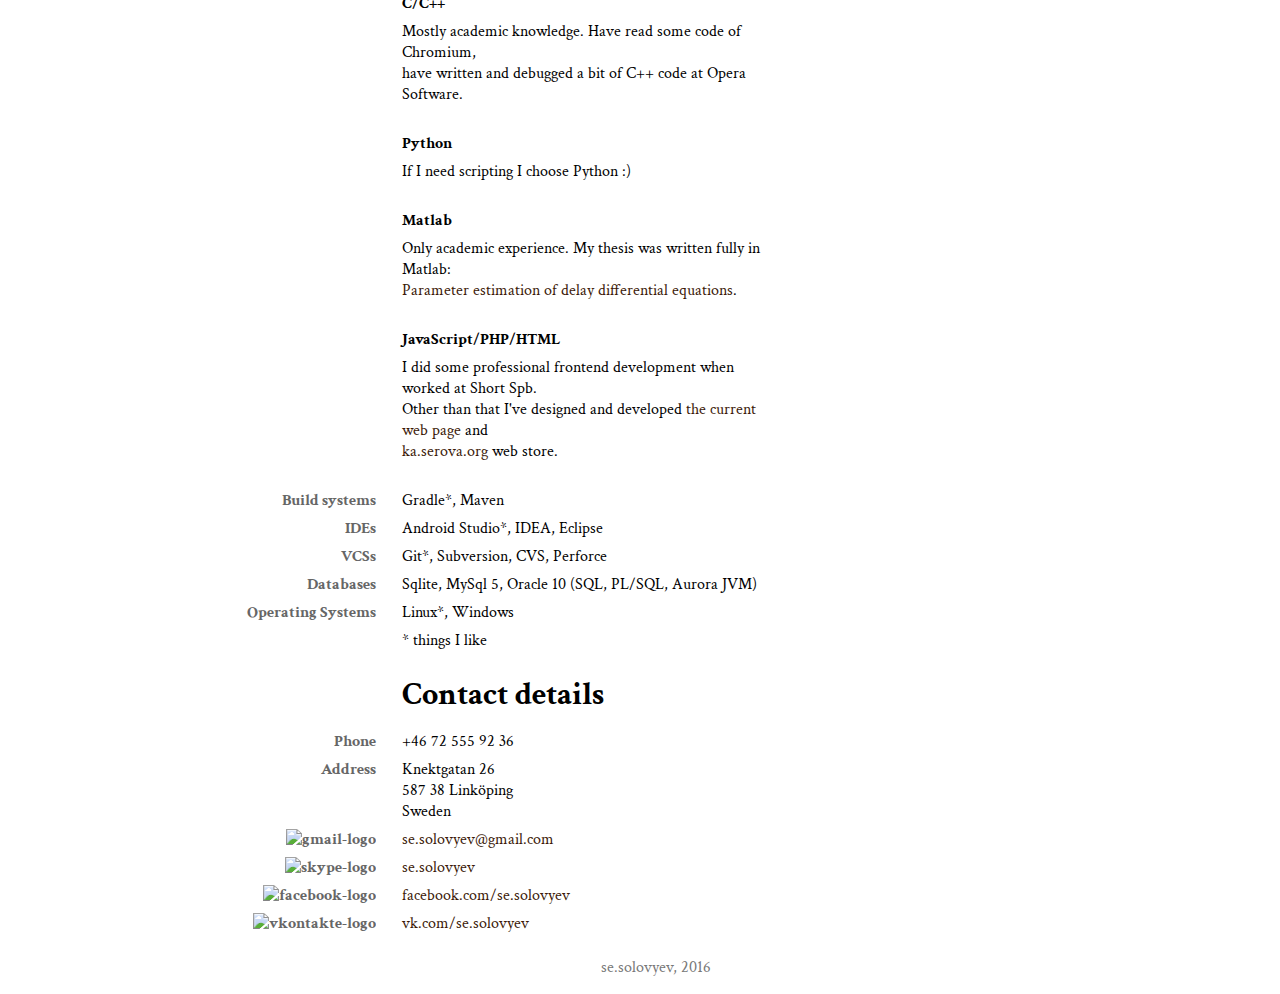
==== commit cccbcfef: "Typo fixed" ====
--- a/index.html
+++ b/index.html
@@ -164,7 +164,7 @@
 							Two popular open source libraries developed by me are Checkout and<br/>
 							Linear Layout Manager.<br/><br/>
 
-							Though now I spend most of my time in mobile application developed,<br/>
+							Though now I spend most of my time in mobile application development,<br/>
 							I worked for 4 years in Java Enterprise and have some experience in this<br/>
 							area.
 						</dd>
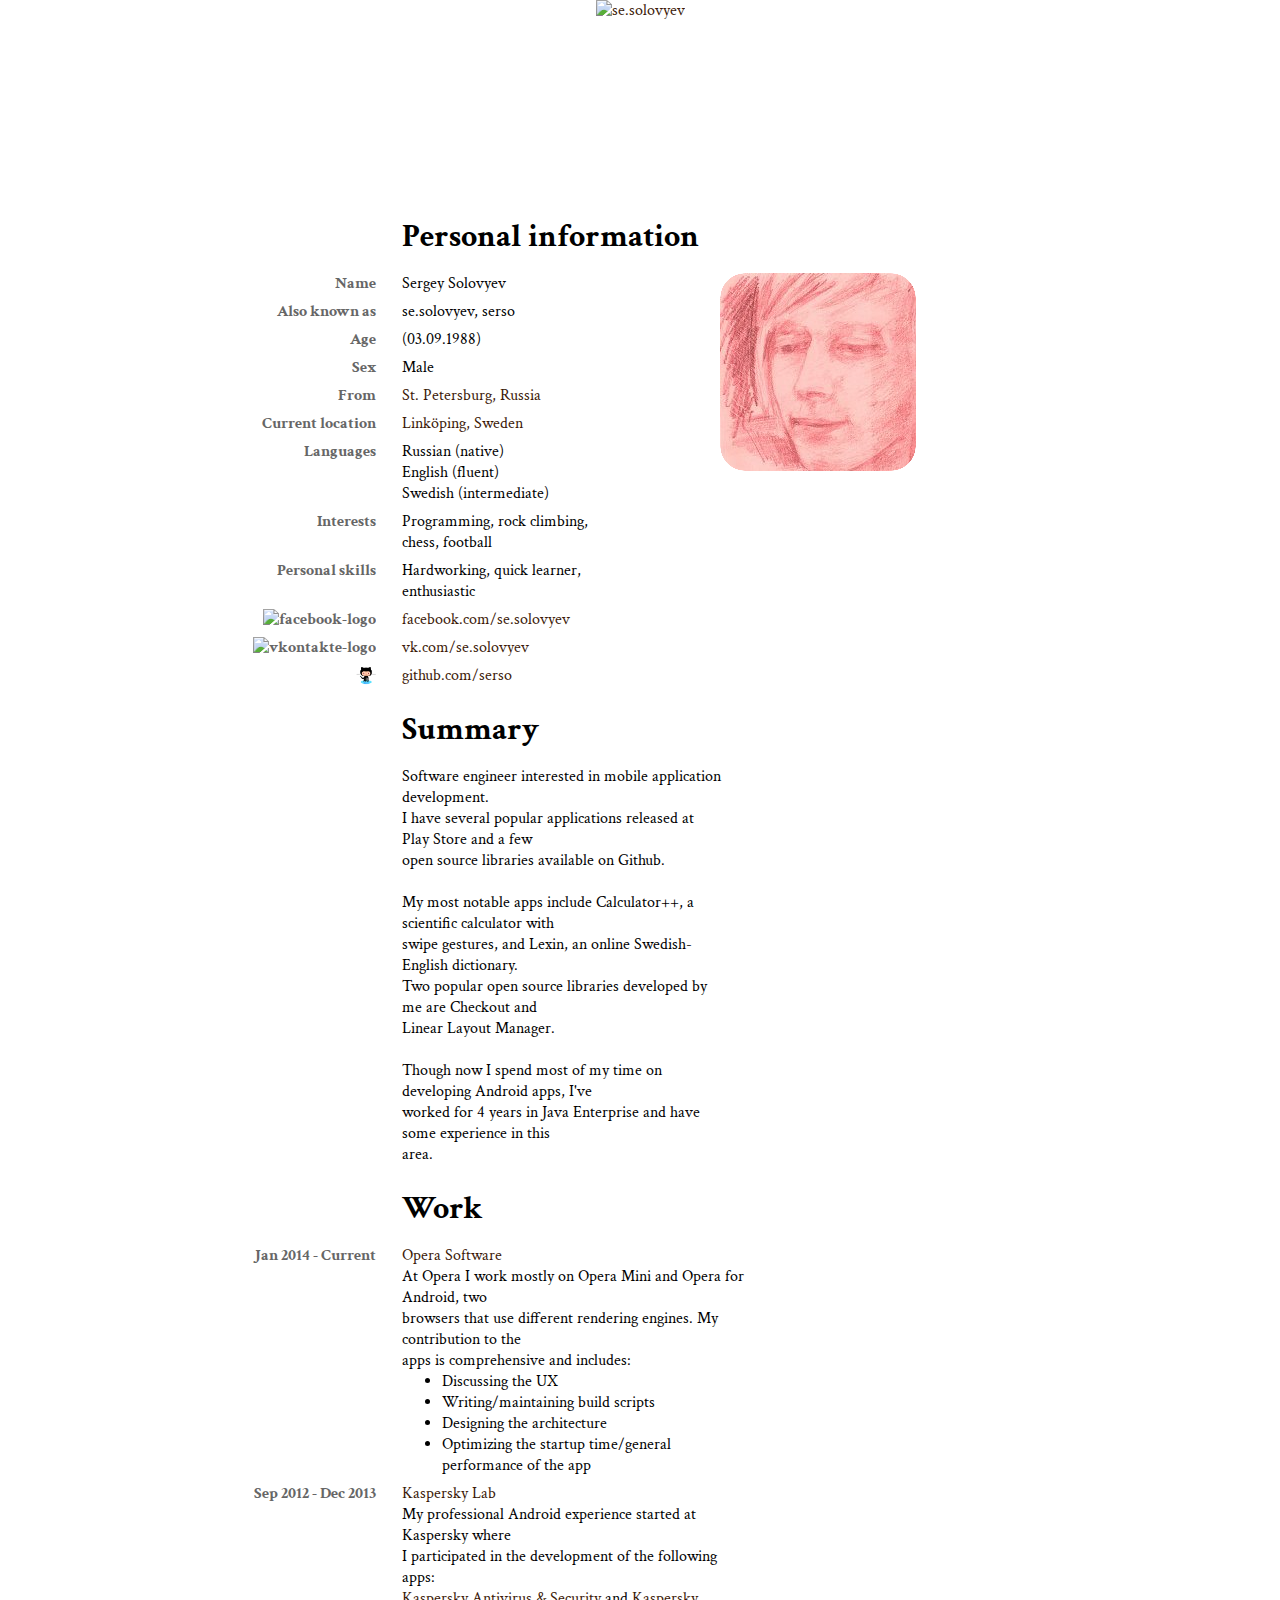
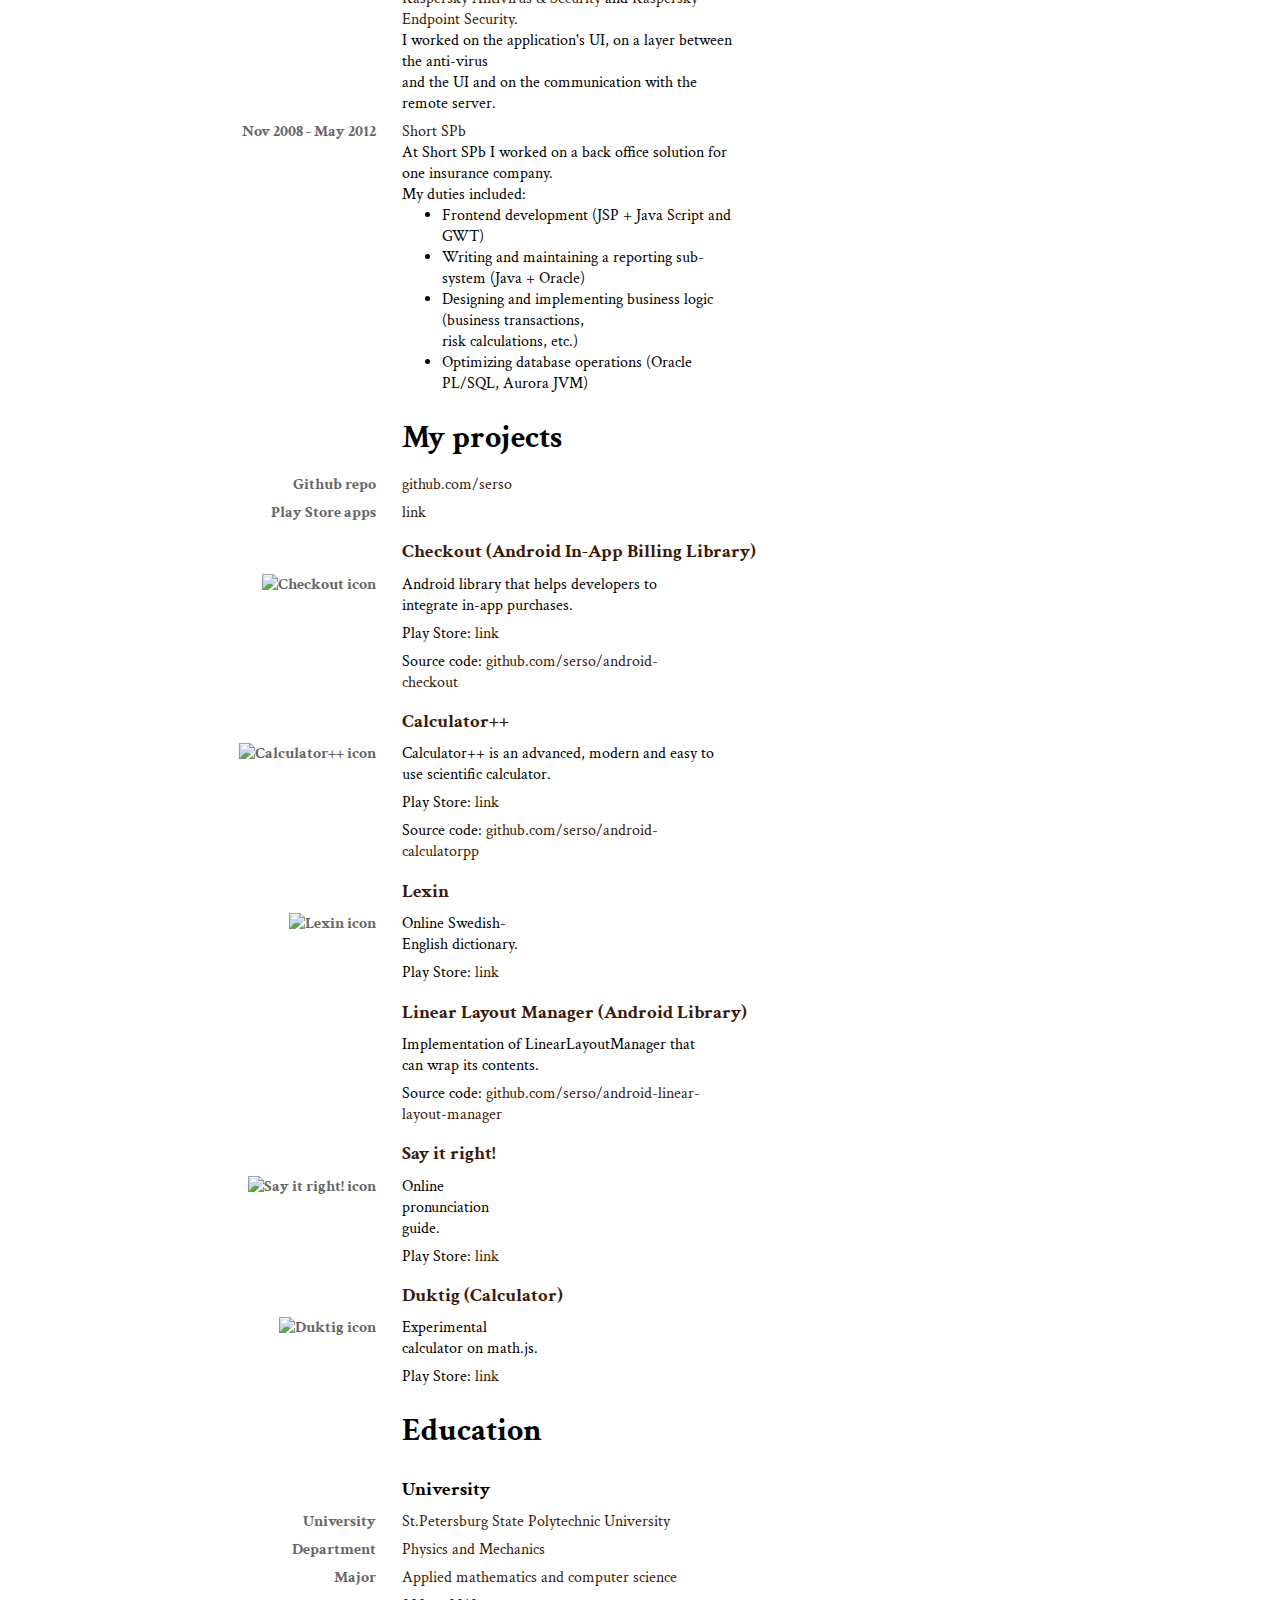
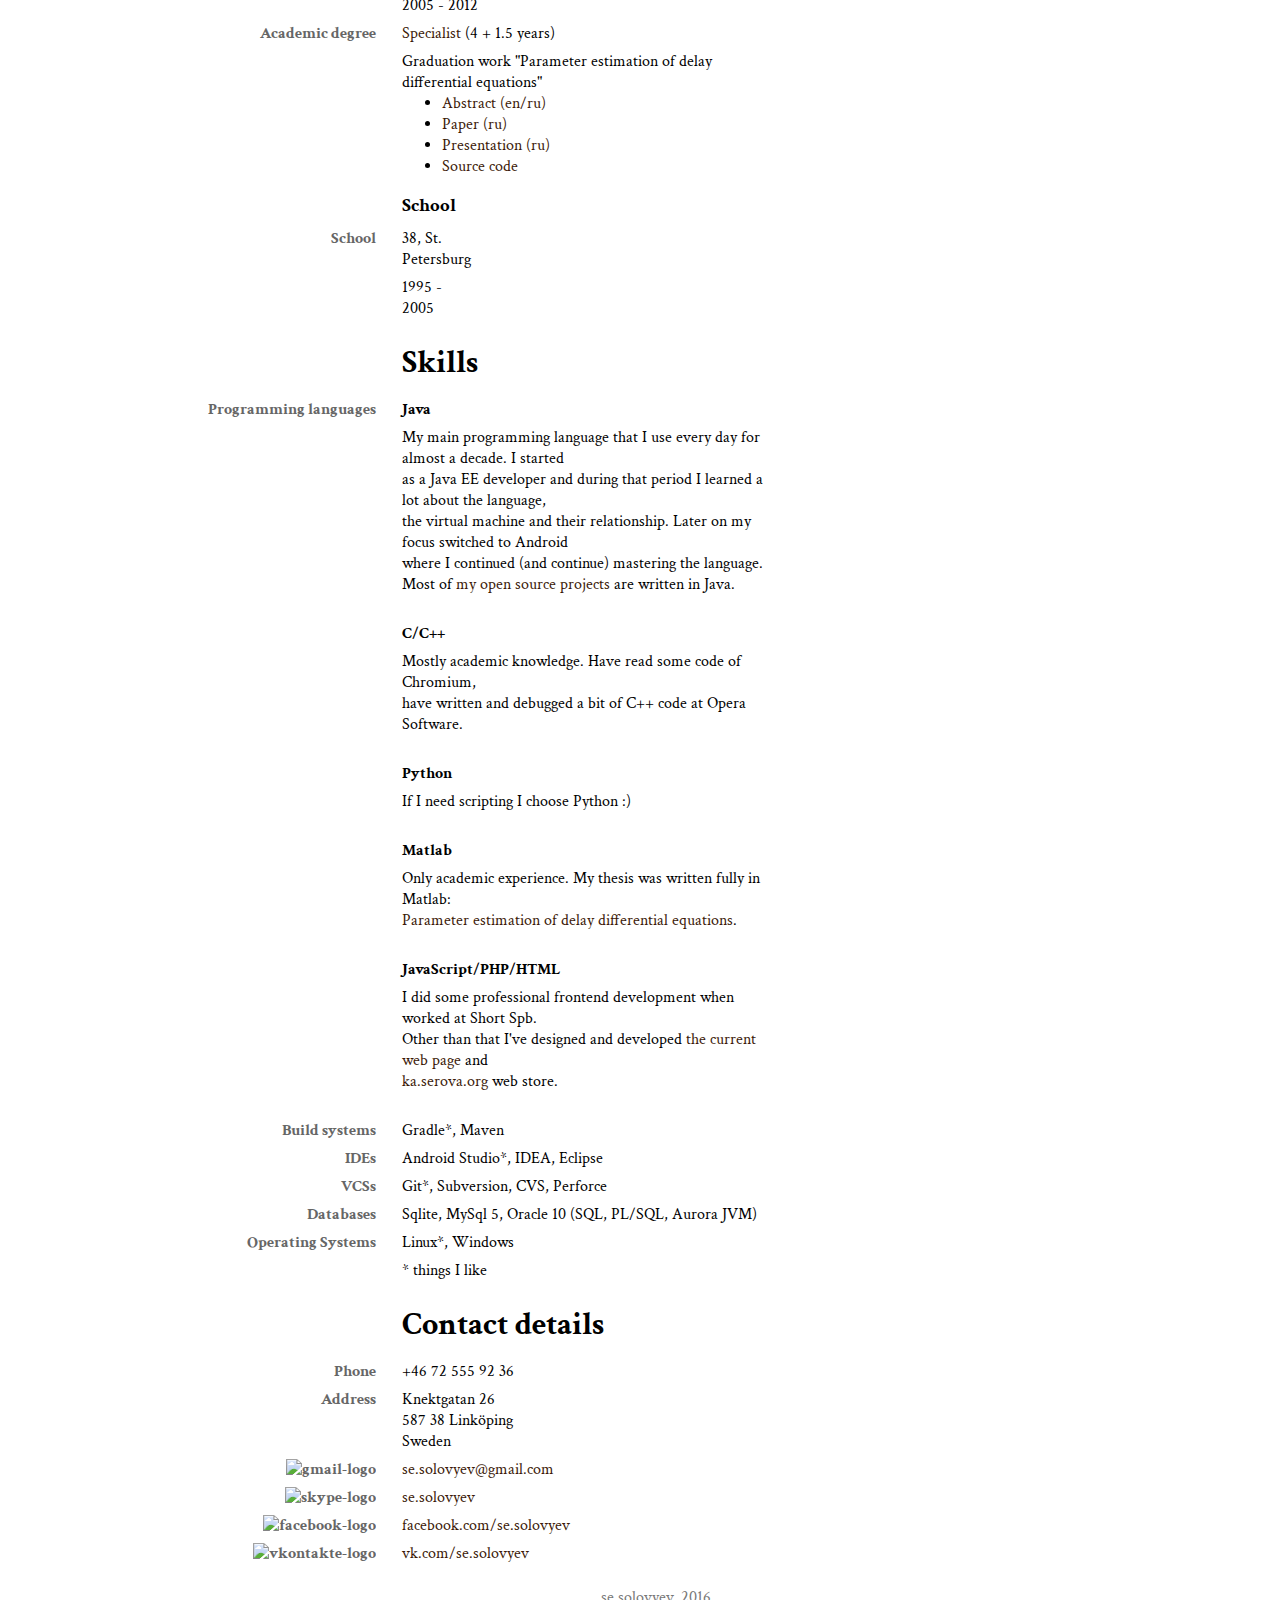
==== commit 16cd20e4: "Changes" ====
--- a/index.html
+++ b/index.html
@@ -164,8 +164,8 @@
 							Two popular open source libraries developed by me are Checkout and<br/>
 							Linear Layout Manager.<br/><br/>
 
-							Though now I spend most of my time in mobile application development,<br/>
-							I worked for 4 years in Java Enterprise and have some experience in this<br/>
+							Though now I spend most of my time on developing Android apps, I've<br/>
+							worked for 4 years in Java Enterprise and have some experience in this<br/>
 							area.
 						</dd>
 					</dl>
@@ -177,14 +177,41 @@
 
 					<dl>
 						<dt>Jan 2014 - Current</dt>
-						<dd><a href="http://www.opera.com/" target="_blank">Opera Software</a></dd>
+						<dd><a href="http://www.opera.com/" target="_blank">Opera Software</a><br/>
+							At Opera I work mostly on Opera Mini and Opera for Android, two<br/>
+							browsers that use different rendering engines. My contribution to the<br/>
+							apps is comprehensive and includes:
+							<ul>
+								<li>Discussing the UX</li>
+								<li>Writing/maintaining build scripts</li>
+								<li>Designing the architecture</li>
+								<li>Optimizing the startup time/general performance of the app</li>
+							</ul>
+						</dd>
 
 						<dt>Sep 2012 - Dec 2013</dt>
-						<dd><a href="http://www.kaspersky.com/" target="_blank">Kaspersky Lab</a></dd>
+						<dd><a href="http://www.kaspersky.com/" target="_blank">Kaspersky Lab</a><br/>
+							My professional Android experience started at Kaspersky where <br/>
+							I participated in the development of the following apps:<br/>
+							<a target="_blank" href="https://play.google.com/store/apps/details?id=com.kms.free">Kaspersky
+								Antivirus & Security</a> and <a target="_blank"
+								   href="https://play.google.com/store/apps/details?id=com.kaspersky.kes">Kaspersky
+								Endpoint Security</a>.<br/>
+							I worked on the application's UI, on a layer between the anti-virus<br/>
+							and the UI and on the communication with the remote server.
+						</dd>
 
 						<dt>Nov 2008 - May 2012</dt>
 						<dd><a target="_blank" href="http://www.short.ch">Short SPb</a><br/>
-							Front-end and back office solutions for banks and insurance companies
+							At Short SPb I worked on a back office solution for one insurance company.<br/>
+							My duties included:
+							<ul>
+								<li>Frontend development (JSP + Java Script and GWT)</li>
+								<li>Writing and maintaining a reporting sub-system (Java + Oracle)</li>
+								<li>Designing and implementing business logic (business transactions,<br/>
+									risk calculations, etc.)</li>
+								<li>Optimizing database operations (Oracle PL/SQL, Aurora JVM)</li>
+							</ul>
 						</dd>
 					</dl>
 
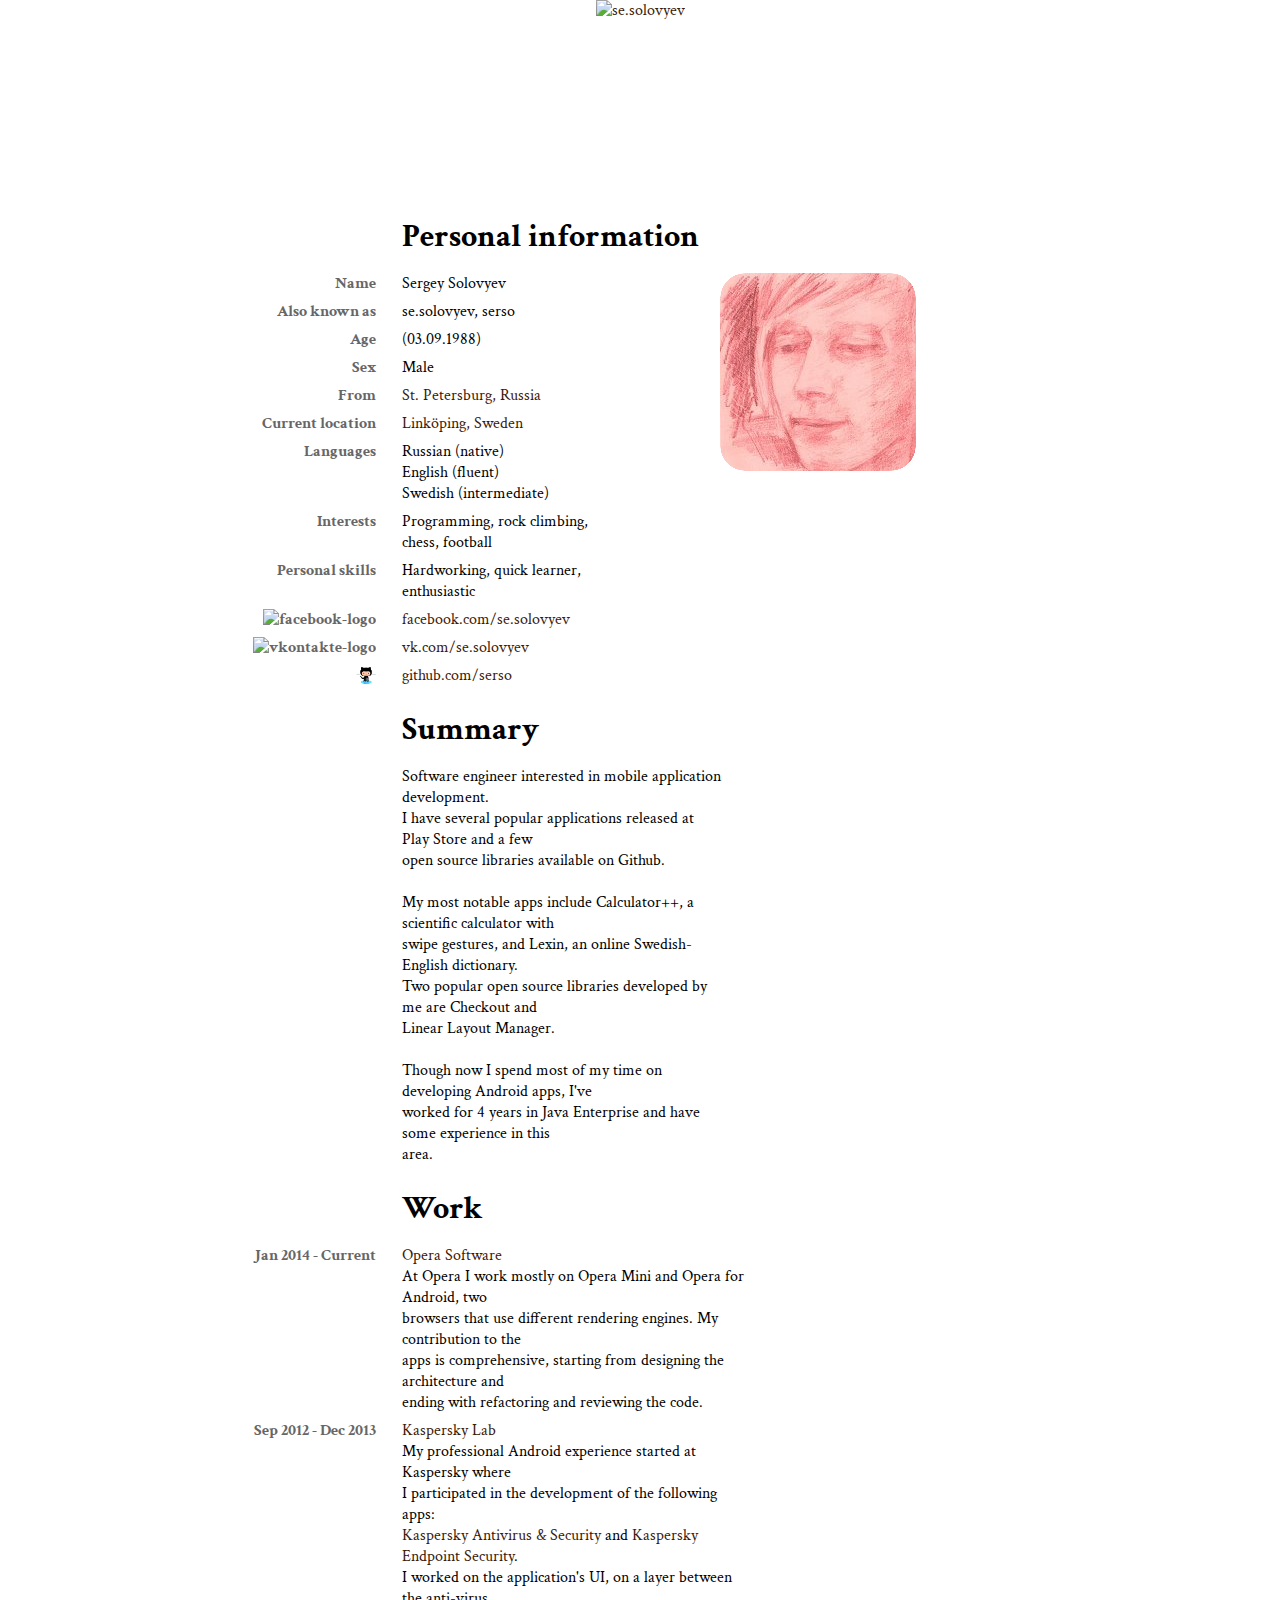
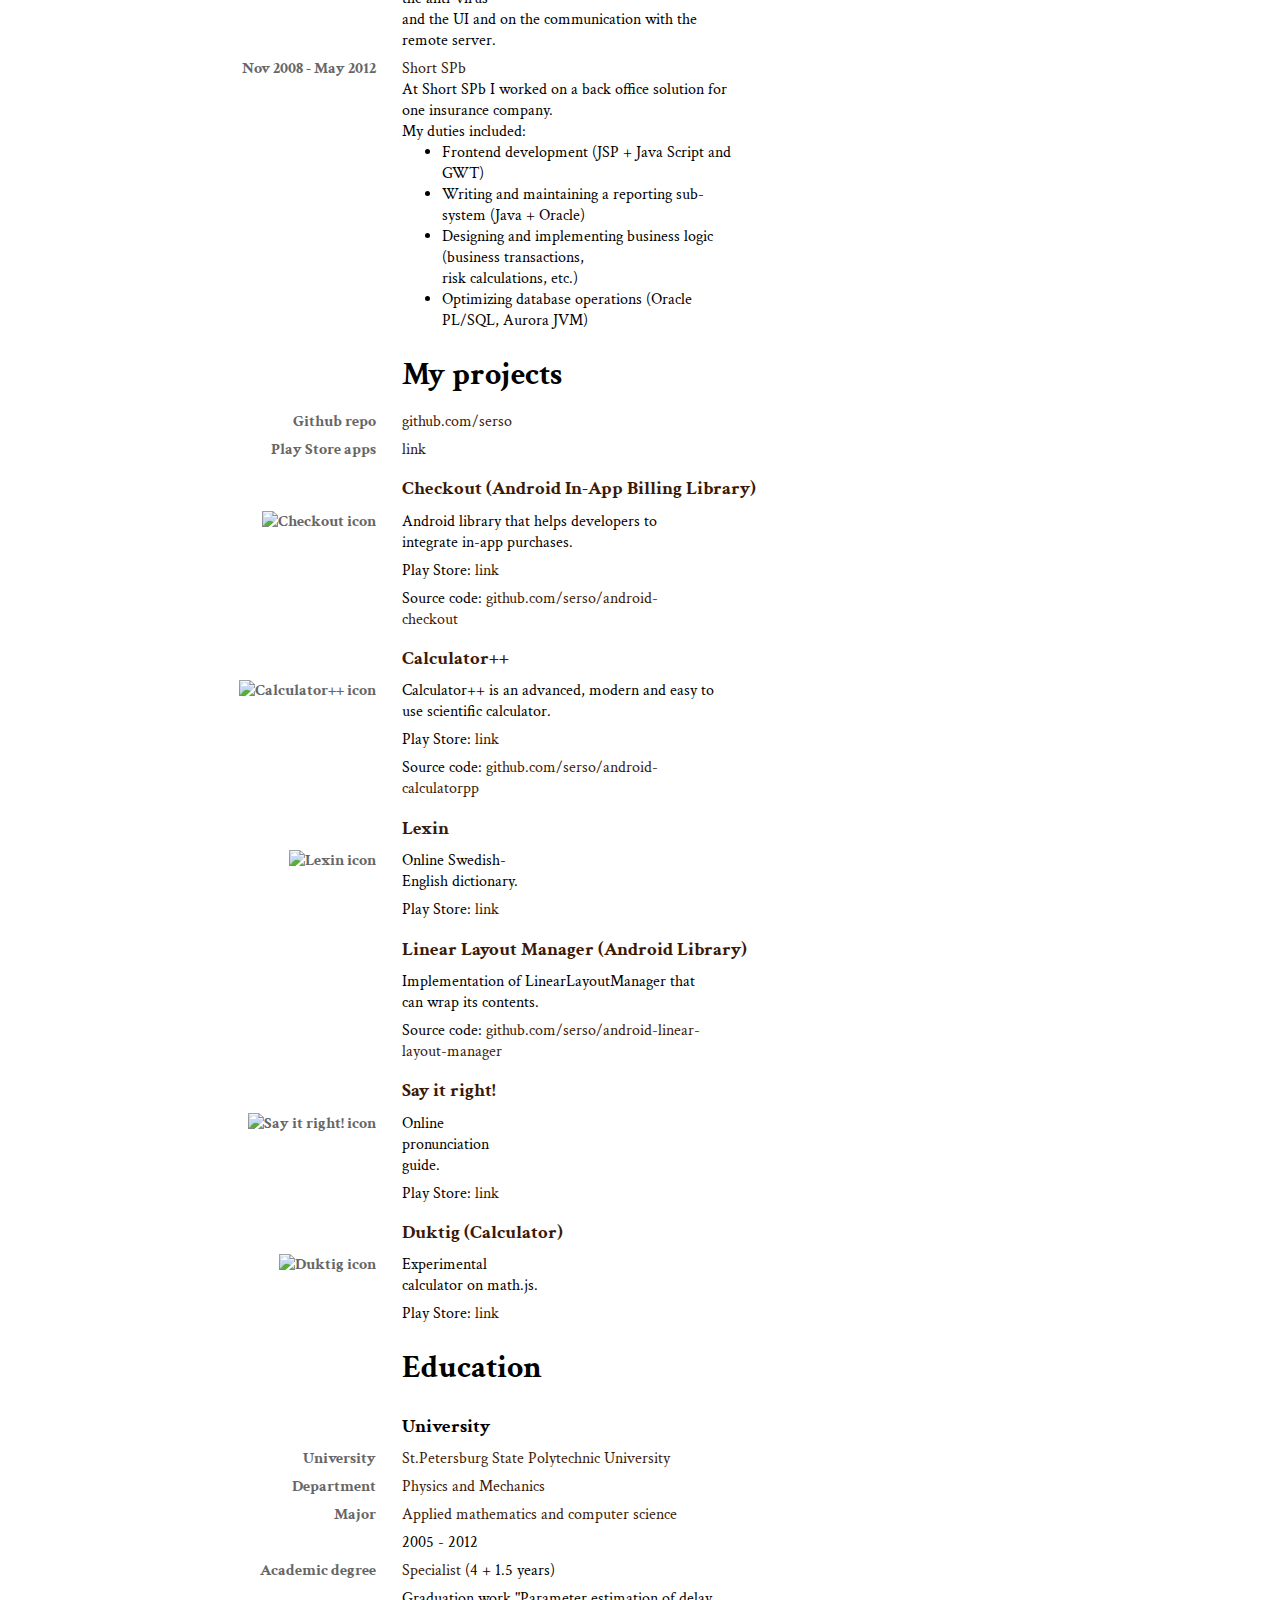
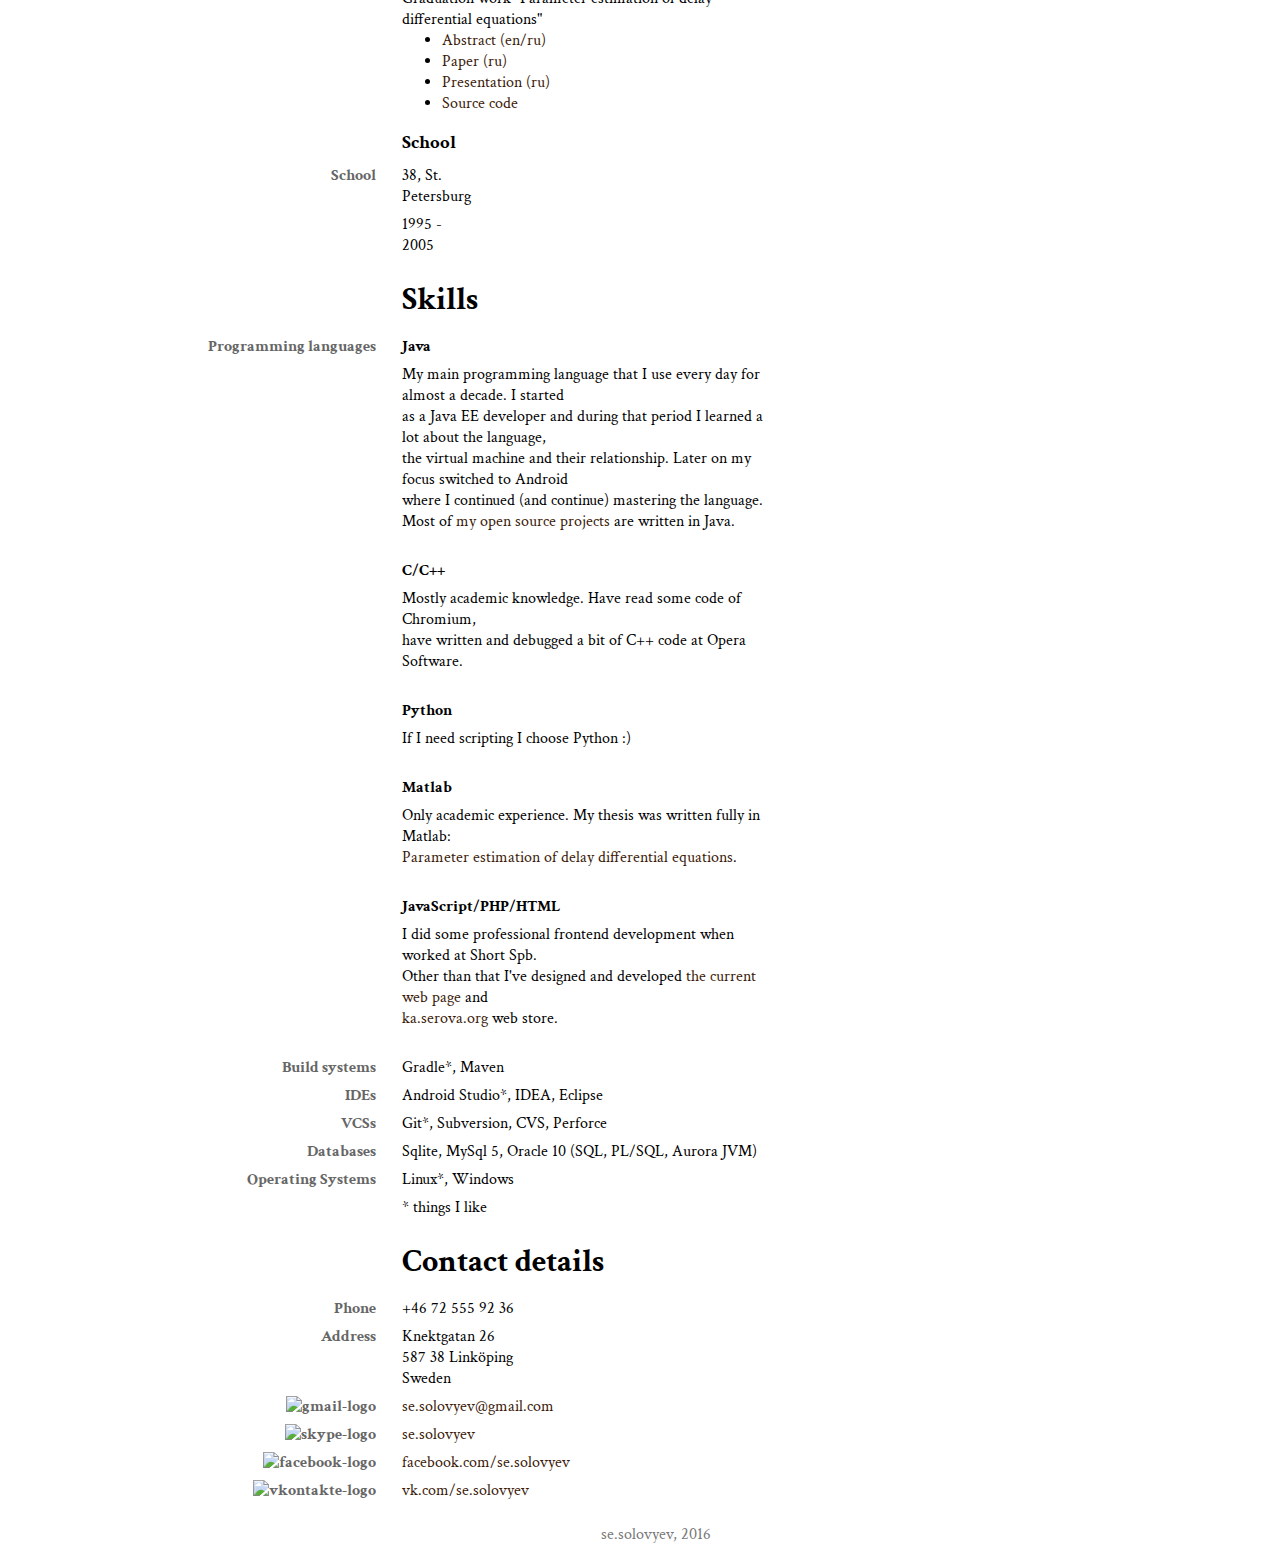
==== commit 0b216c27: "Changes" ====
--- a/index.html
+++ b/index.html
@@ -180,13 +180,8 @@
 						<dd><a href="http://www.opera.com/" target="_blank">Opera Software</a><br/>
 							At Opera I work mostly on Opera Mini and Opera for Android, two<br/>
 							browsers that use different rendering engines. My contribution to the<br/>
-							apps is comprehensive and includes:
-							<ul>
-								<li>Discussing the UX</li>
-								<li>Writing/maintaining build scripts</li>
-								<li>Designing the architecture</li>
-								<li>Optimizing the startup time/general performance of the app</li>
-							</ul>
+							apps is comprehensive, starting from designing the architecture and <br/>
+							ending with refactoring and reviewing the code.
 						</dd>
 
 						<dt>Sep 2012 - Dec 2013</dt>
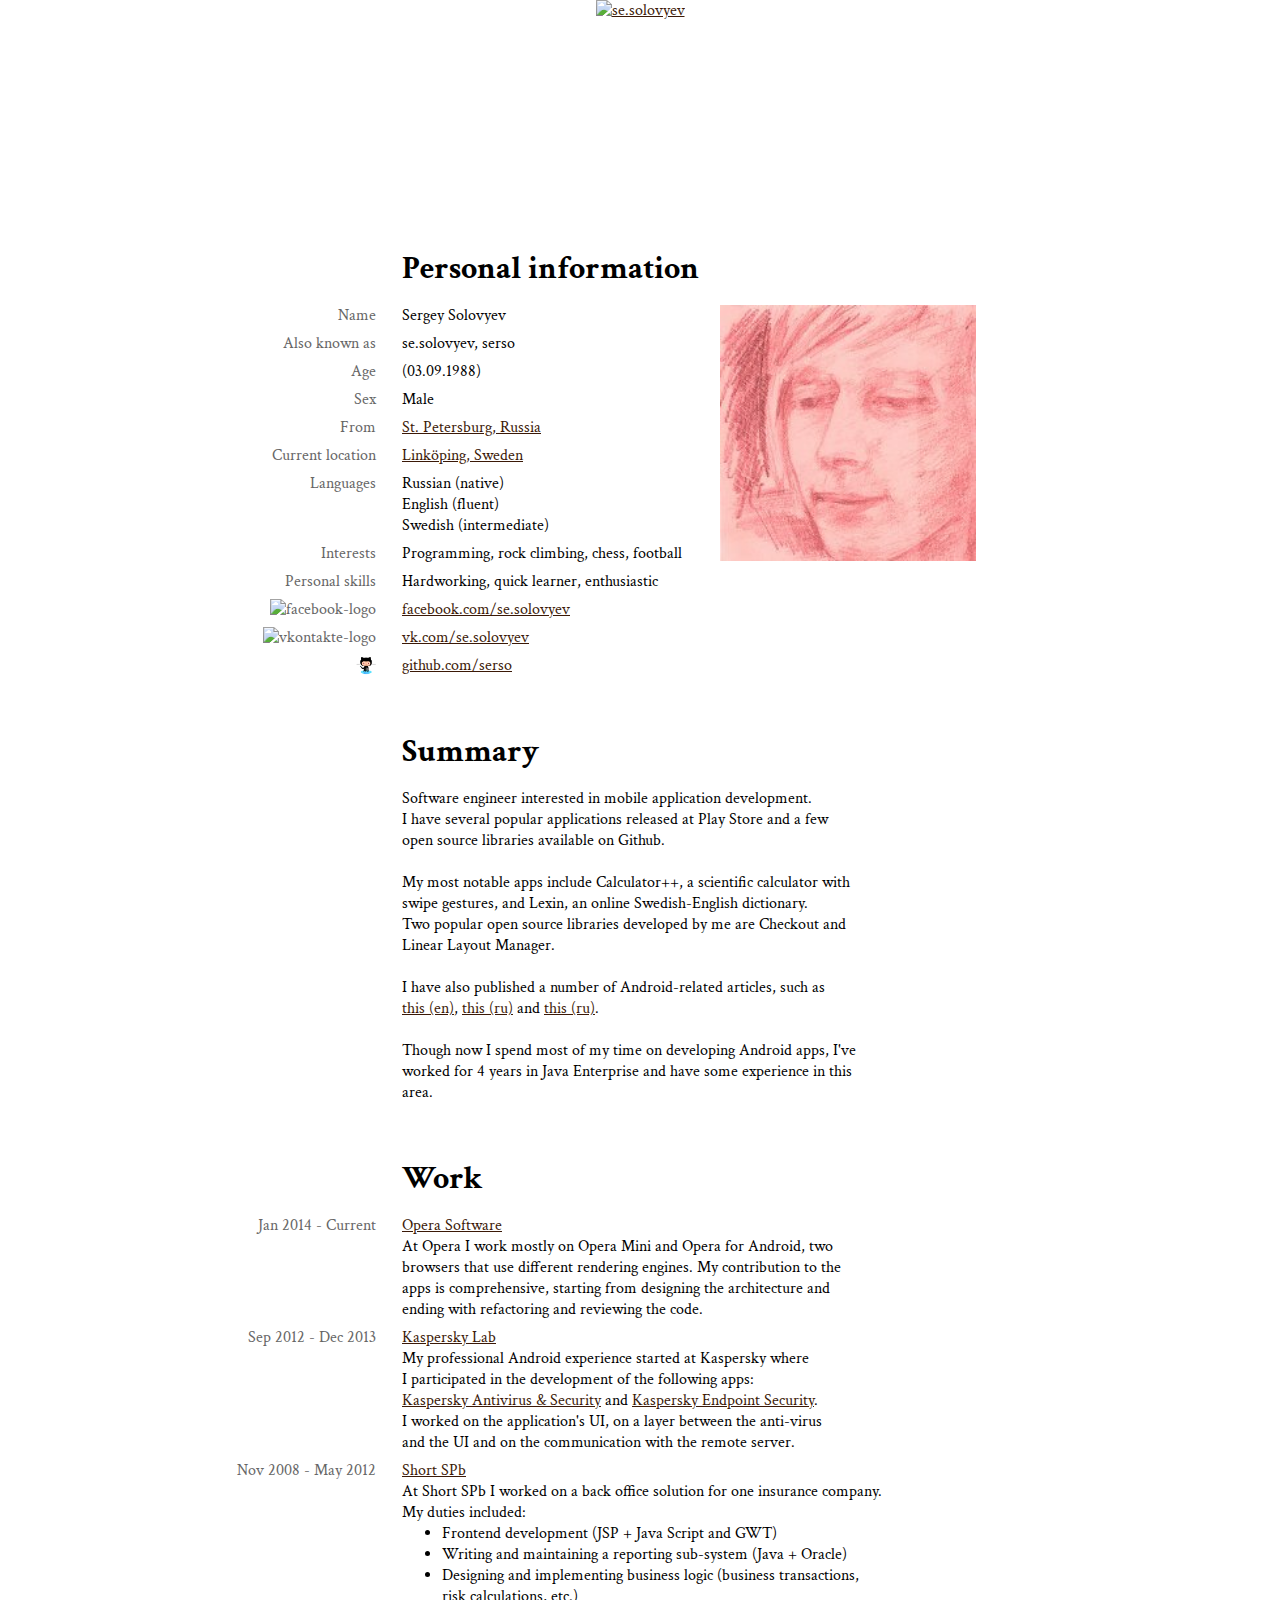
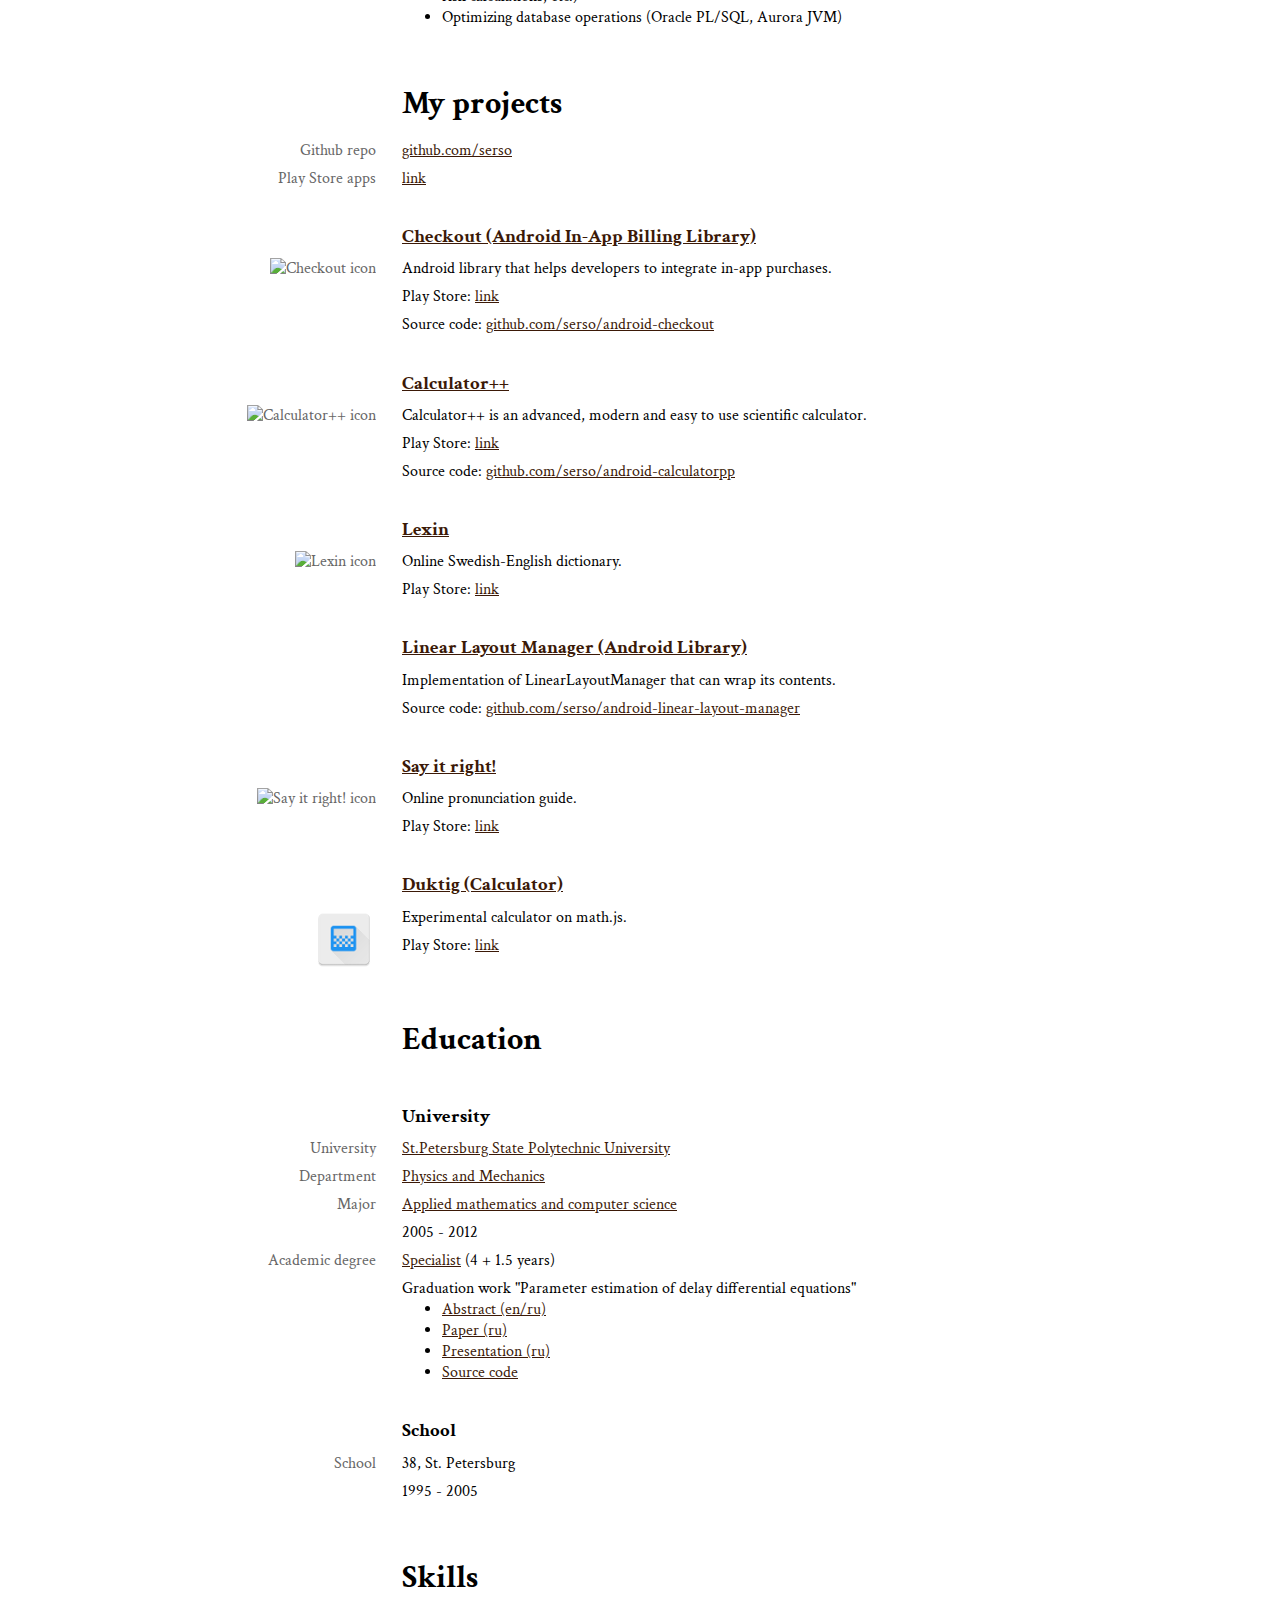
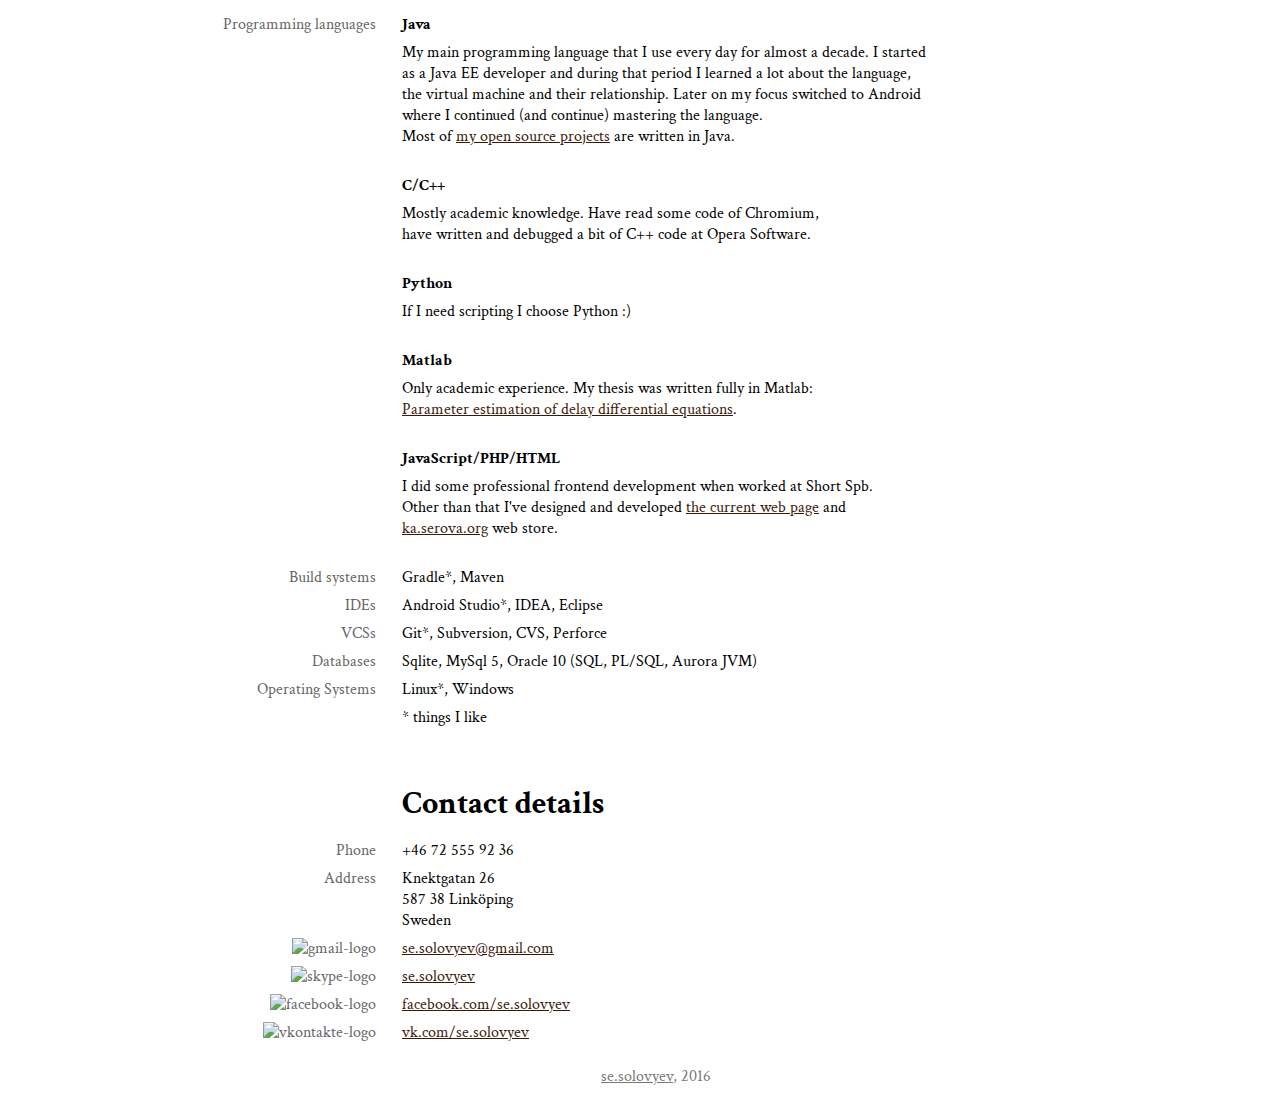
==== commit 772d0a29: "Changes" ====
--- a/index.html
+++ b/index.html
@@ -147,7 +147,7 @@
 				</div>
 
 				<div id="face" class="right">
-					<img src="resources/images/face.png" alt="Face">
+					<img src="resources/images/face.jpg" alt="Face" style="width:256px;height:256px;">
 				</div>
 
 				<h2>Summary</h2>
@@ -163,6 +163,10 @@
 							swipe gestures, and Lexin, an online Swedish-English dictionary.<br/>
 							Two popular open source libraries developed by me are Checkout and<br/>
 							Linear Layout Manager.<br/><br/>
+
+							I have also published a number of Android-related articles, such as<br/>
+							<a target="_blank" href="java/android/background_task_and_service.html">this (en)</a>,
+							<a target="_blank" href="https://habrahabr.ru/post/134412/">this (ru)</a> and <a target="_blank" href="https://habrahabr.ru/post/233265/">this (ru)</a>.<br/><br/>
 
 							Though now I spend most of my time on developing Android apps, I've<br/>
 							worked for 4 years in Java Enterprise and have some experience in this<br/>
--- a/resources/css/main.css
+++ b/resources/css/main.css
@@ -23,12 +23,11 @@
 }
 
 a:hover {
-	text-decoration: underline;
 }
 
 a {
 	outline: 0;
-	text-decoration: none;
+	text-decoration: underline;
 }
 
 a, a:visited {
@@ -81,7 +80,6 @@
 	color: #666666; /*	color: #571203;*/
 	clear: left;
 	float: left;
-	font-weight: bold;
 	margin: 0;
 	padding: 0 0.5em 0 0;
 	text-align: right;
@@ -97,16 +95,24 @@
 	text-align: left;
 }
 
+#content dl{
+    width: 880px;
+}
+
 #content dl dd {
 	margin: 0 0 0 190px;
-	padding: 0 20% 7px 12px;
-	text-align: left;
+	padding: 0 0 7px 12px;
+	text-align: justify;
+}
+
+#content dl dd .text {
+    text-align: justify;
 }
 
 h1, h2, h3 {
 	clear: both;
 	padding-bottom: 0.5em;
-	padding-top: 0.5em;
+	padding-top: 1.5em;
 }
 
 h1 {
@@ -130,11 +136,7 @@
 	float: left;
 }
 
-.languages_list li.language {
-	margin-bottom: 1em;
-}
-
-#java_exp_countdown {
+#java_exp_countdown, #my_age {
 	background-color: transparent;
 	border: 0;
 }
@@ -186,6 +188,11 @@
     font-weight: bold;
 }
 
+.documentation {
+    background-color: #eeeeee;
+    font-family: monospace;
+}
+
 .source_link {
     font-weight: bold;
 }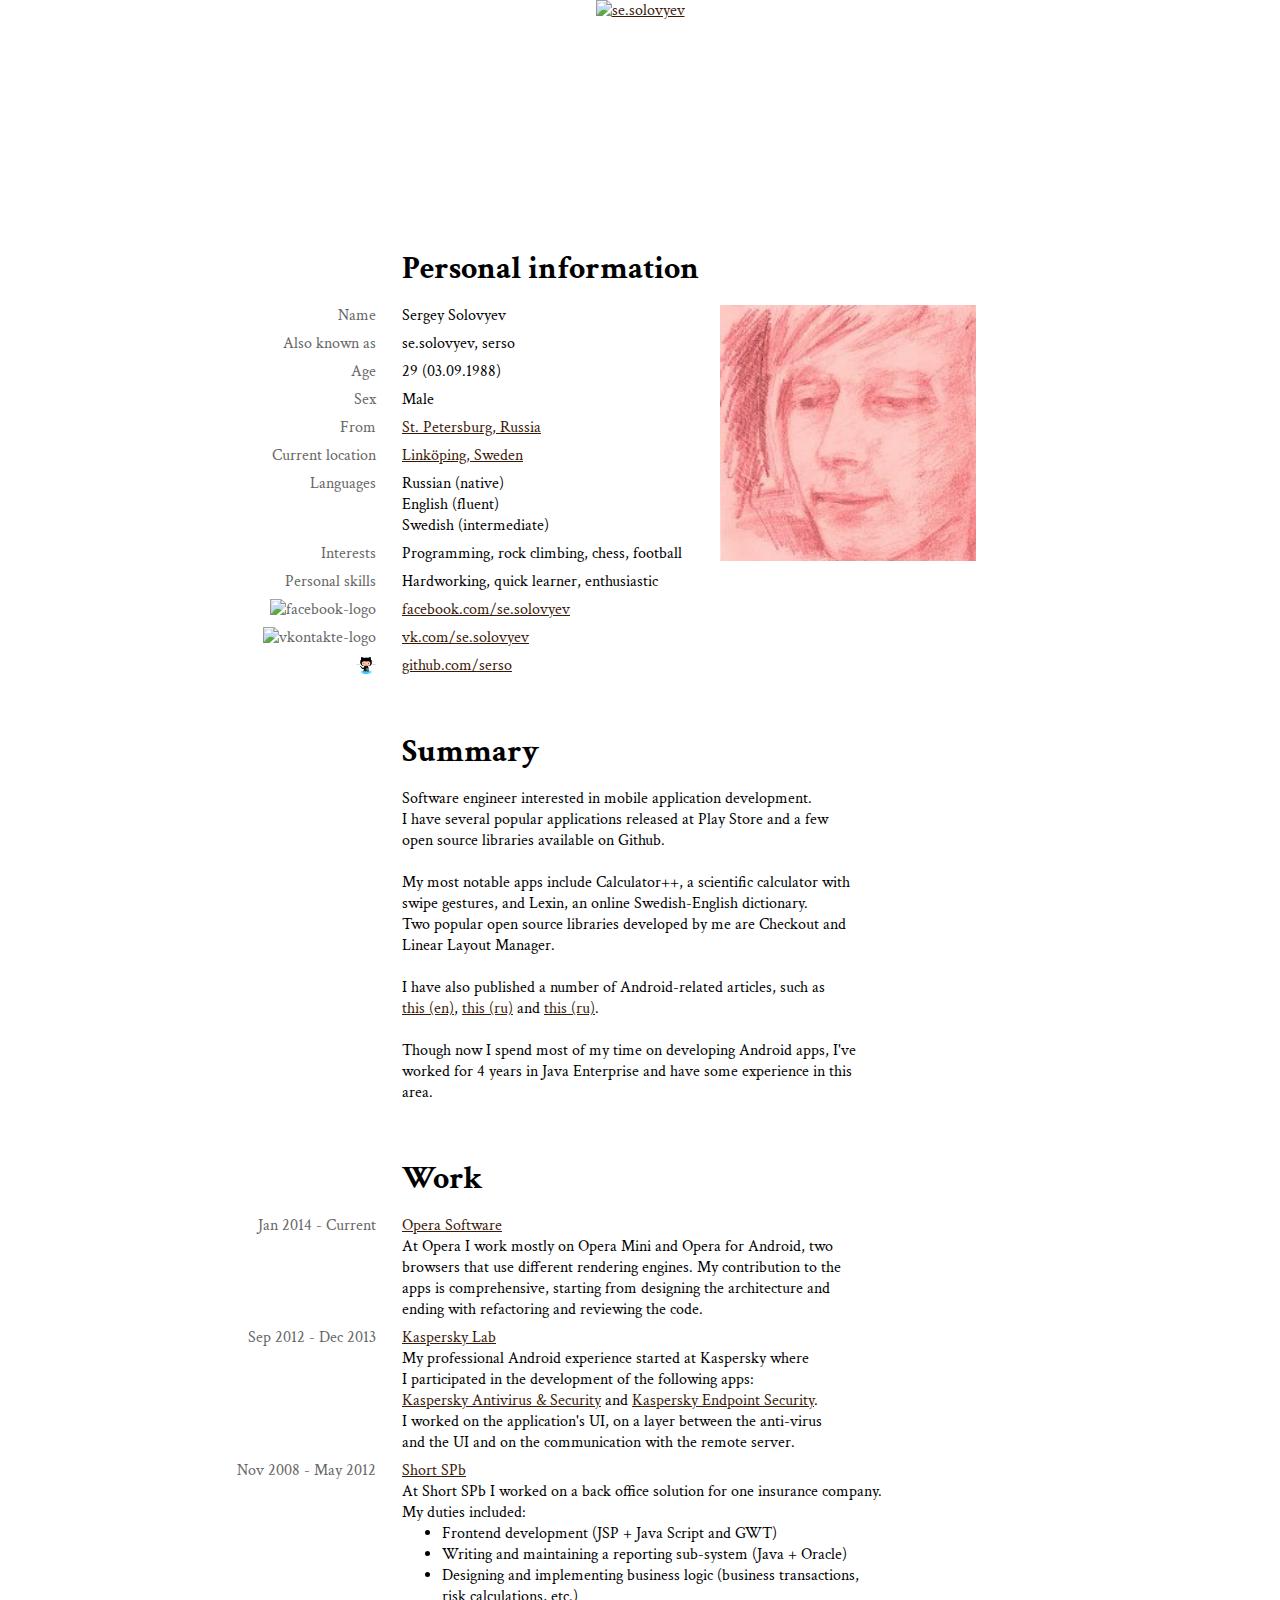
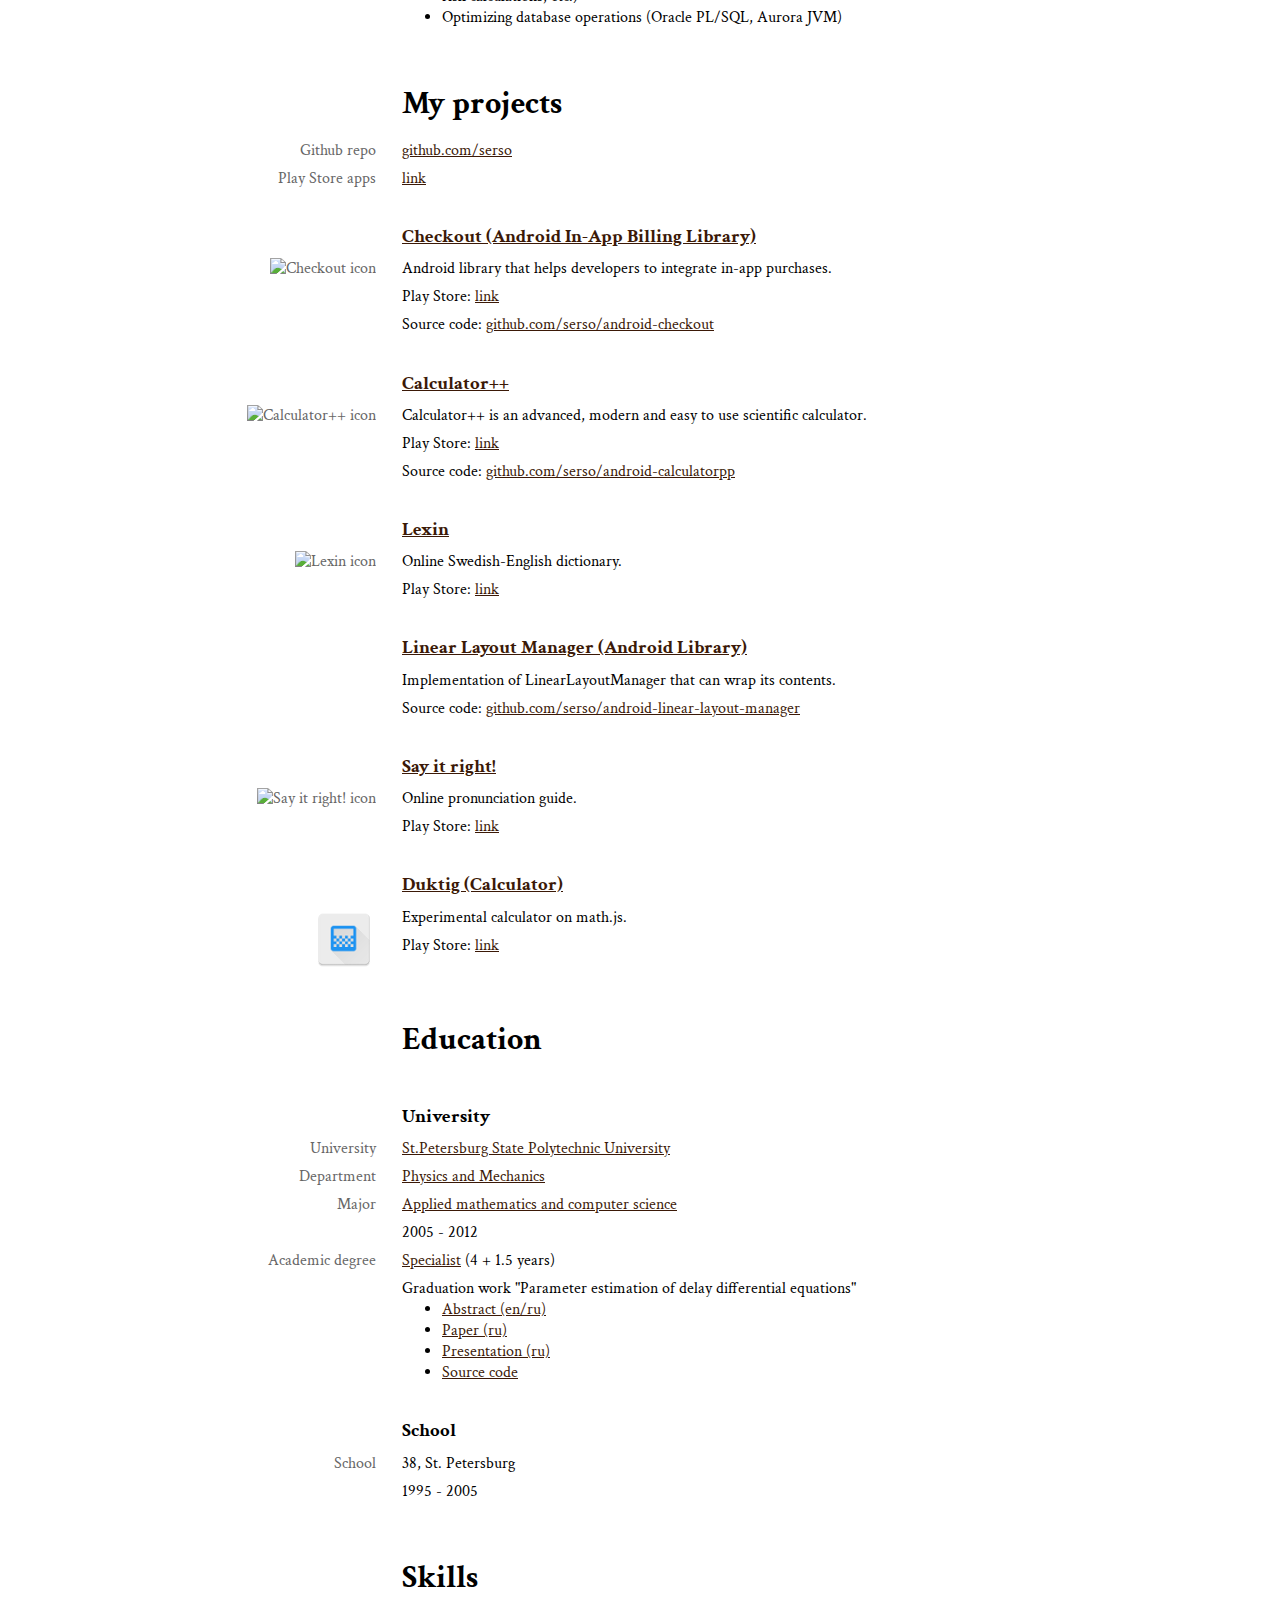
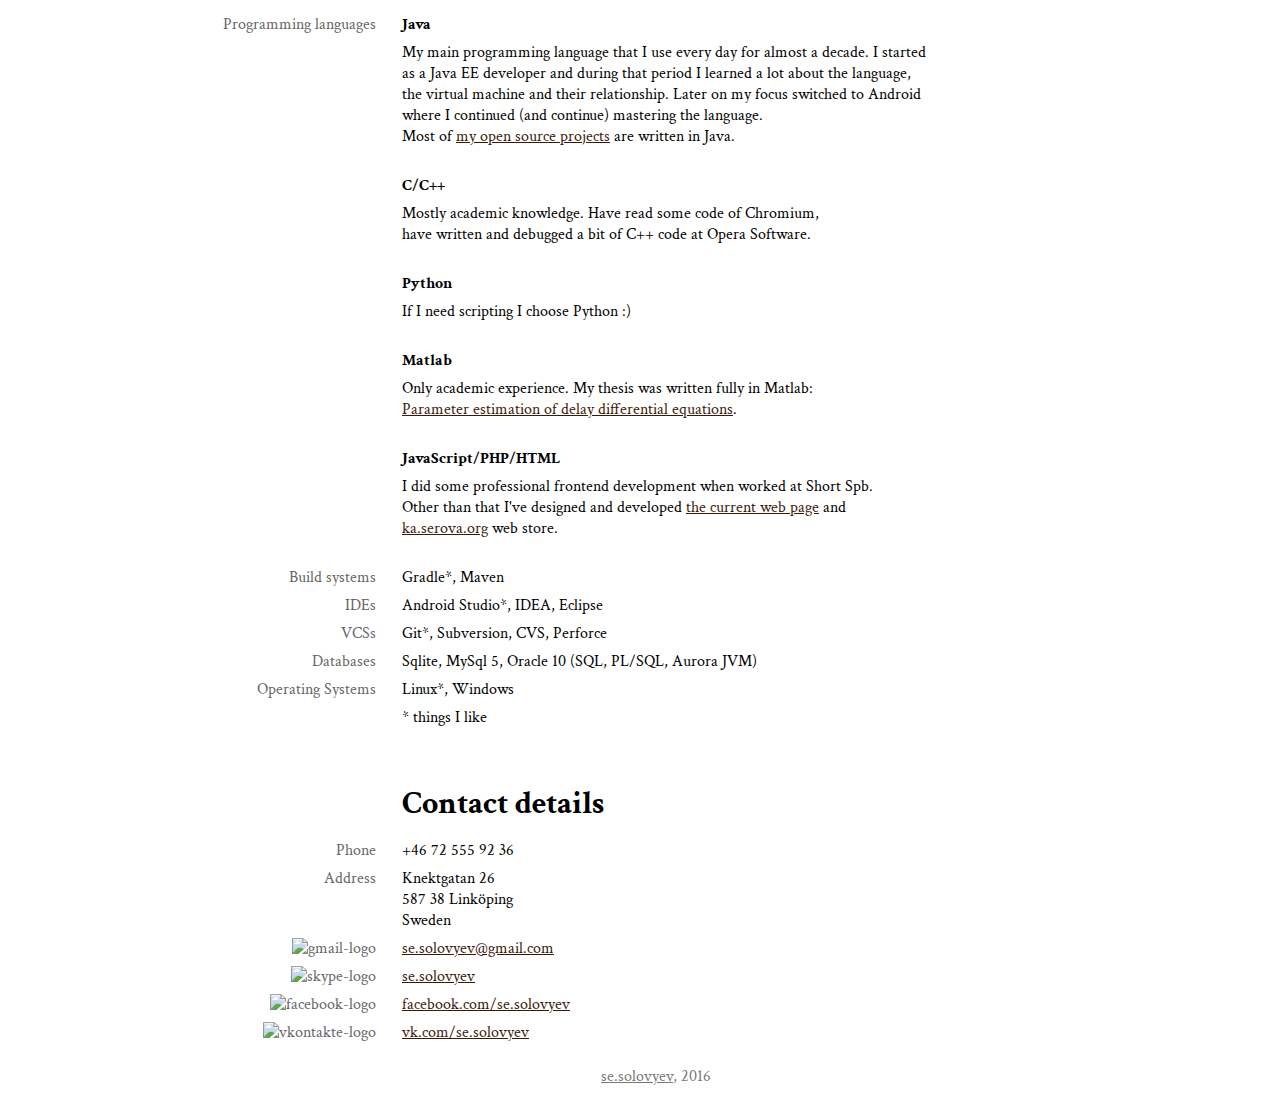
==== commit 64874168: "Remove jQuery dependency" ====
--- a/index.html
+++ b/index.html
@@ -6,55 +6,7 @@
 
 	<title>se.solovyev - CV</title>
 
-	<script type="text/javascript" src="resources/js/jquery-1.6.1.js"></script>
-	<script type="text/javascript" src="resources/js/jquery.countdown.package-1.5.9/jquery.countdown.pack.js"></script>
-
 	<script type="text/javascript">
-		if (jQuery) {
-			$(document).ready(function() {
-
-				$(".slided_content").hide();
-
-				$("a.slided").click(
-						function(event) {
-
-							// Prevent the default event.
-							event.preventDefault();
-
-
-							var nextSibling = $(this).next();
-
-							// Toggle the slide based on its current
-							// visibility.
-							if (nextSibling.is(":visible")) {
-
-								// Hide - slide up.
-								nextSibling.slideUp(500);
-
-							} else {
-
-								// Show - slide down.
-								nextSibling.slideDown(500);
-
-							}
-						}
-						);
-
-				if ($.countdown) {
-					$('#my_age').countdown(
-					{	since: new Date(1988, 4 - 1, 03),
-						format: 'Y',
-						layout: '{y<}{yn} {yl}{y>}'});
-				}
-			});
-		}
-
-
-
-	</script>
-
-	<script type="text/javascript">
-
 		var _gaq = _gaq || [];
 		_gaq.push(['_setAccount', 'UA-24192724-1']);
 		_gaq.push(['_trackPageview']);
@@ -67,16 +19,10 @@
 			var s = document.getElementsByTagName('script')[0];
 			s.parentNode.insertBefore(ga, s);
 		})();
-
-
-
 	</script>
 
-	<link rel="stylesheet" href="resources/js/jquery.countdown.package-1.5.9/jquery.countdown.css"/>
 	<link rel='stylesheet' href='http://fonts.googleapis.com/css?family=Crimson+Text:regular,600&v1' type='text/css'>
-
 	<link rel="stylesheet" href="resources/css/main.css" type="text/css"/>
-
 	<link rel="shortcut icon" href="resources/images/favicon.ico" type="image/x-icon"/>
 
 </head>
@@ -107,7 +53,7 @@
 						<dd>se.solovyev, serso</dd>
 
 						<dt>Age</dt>
-						<dd><span id="my_age"><noscript>28</noscript></span> (03.09.1988)</dd>
+						<dd>29 (03.09.1988)</dd>
 
 						<dt>Sex</dt>
 						<dd>Male</dd>
